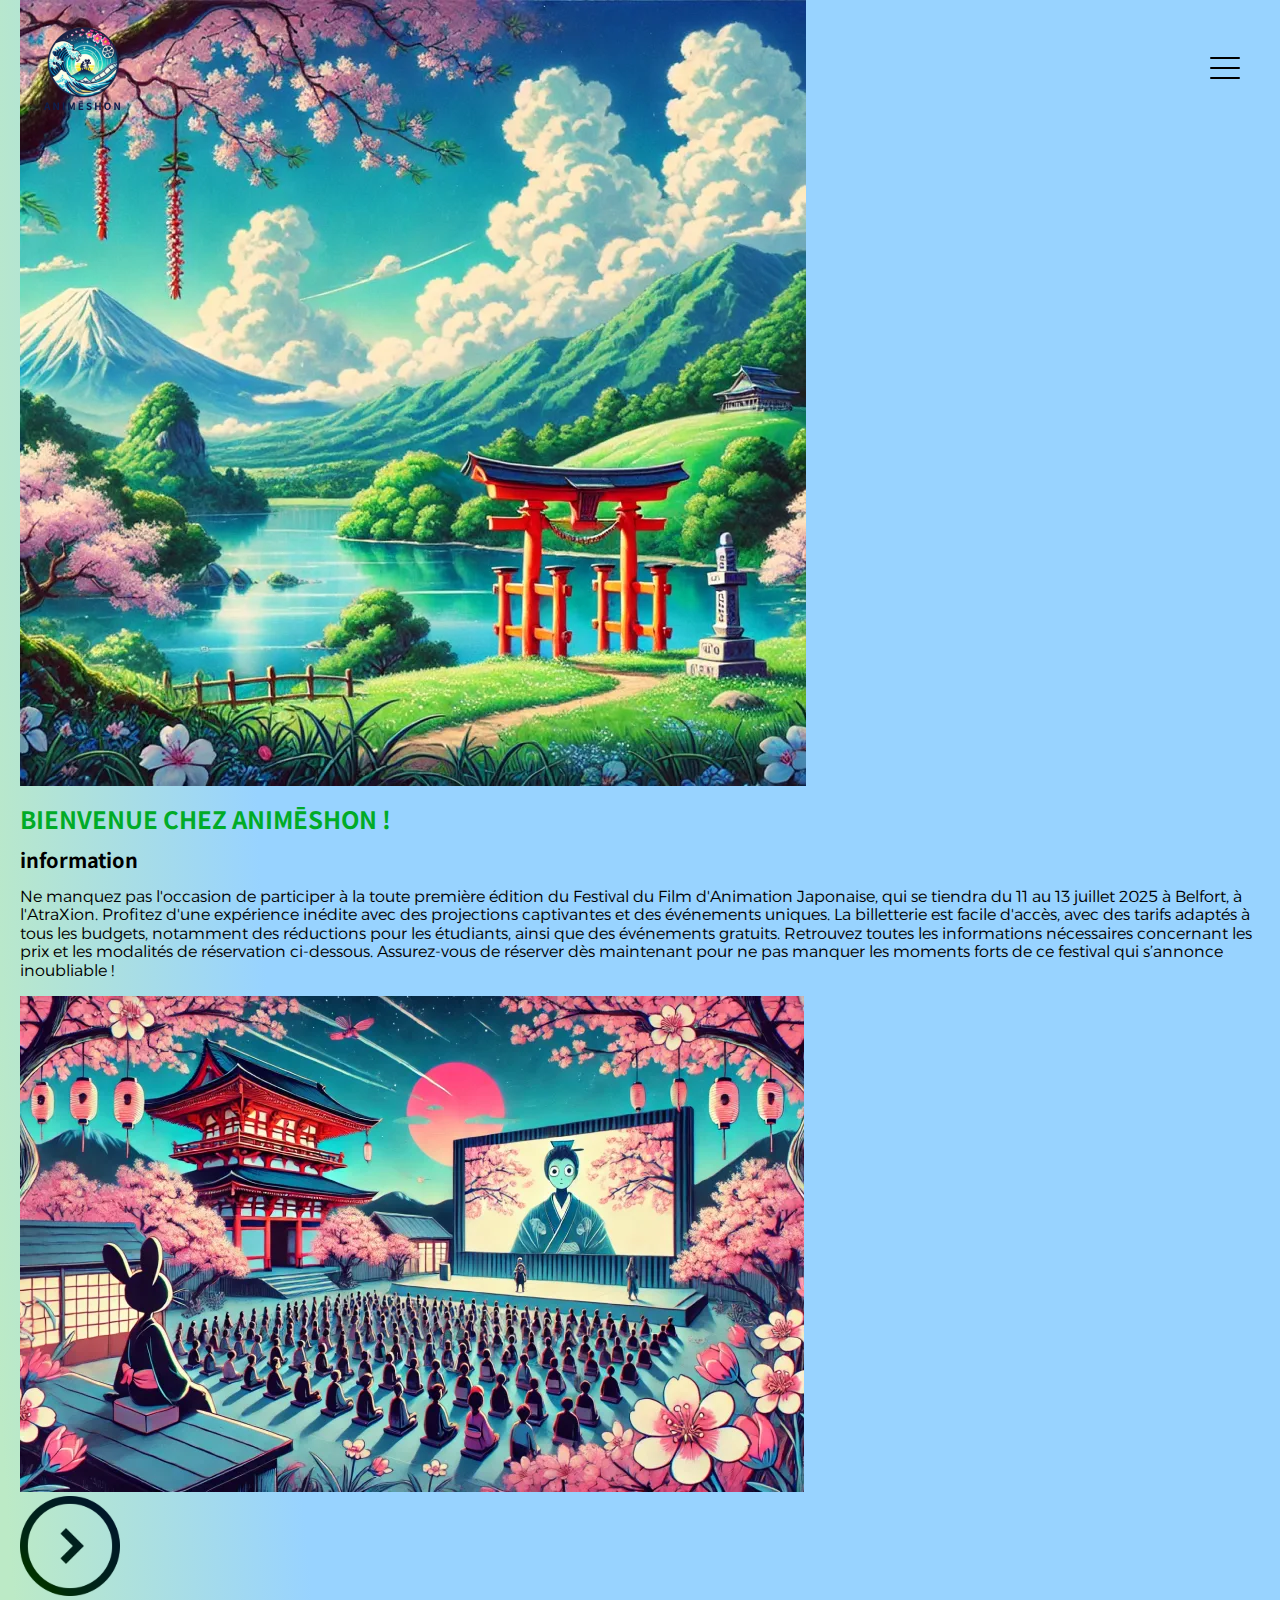
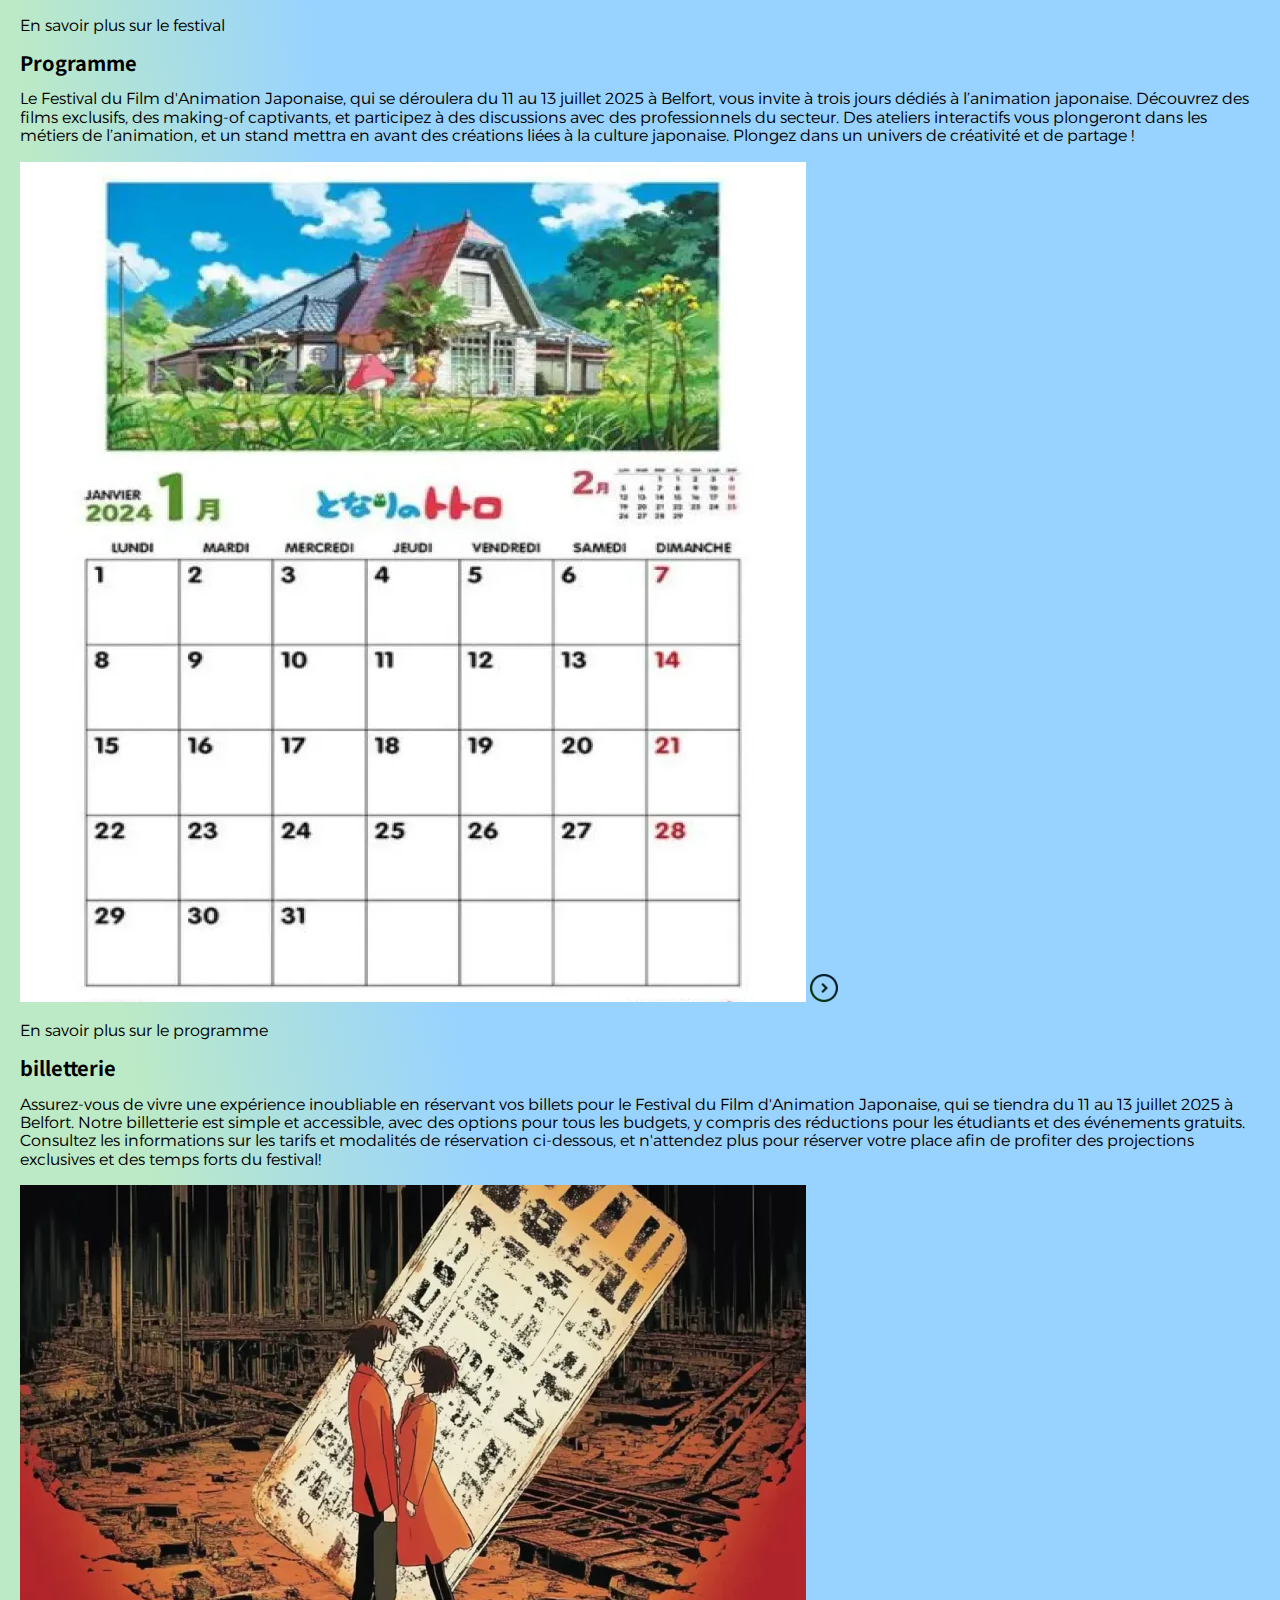
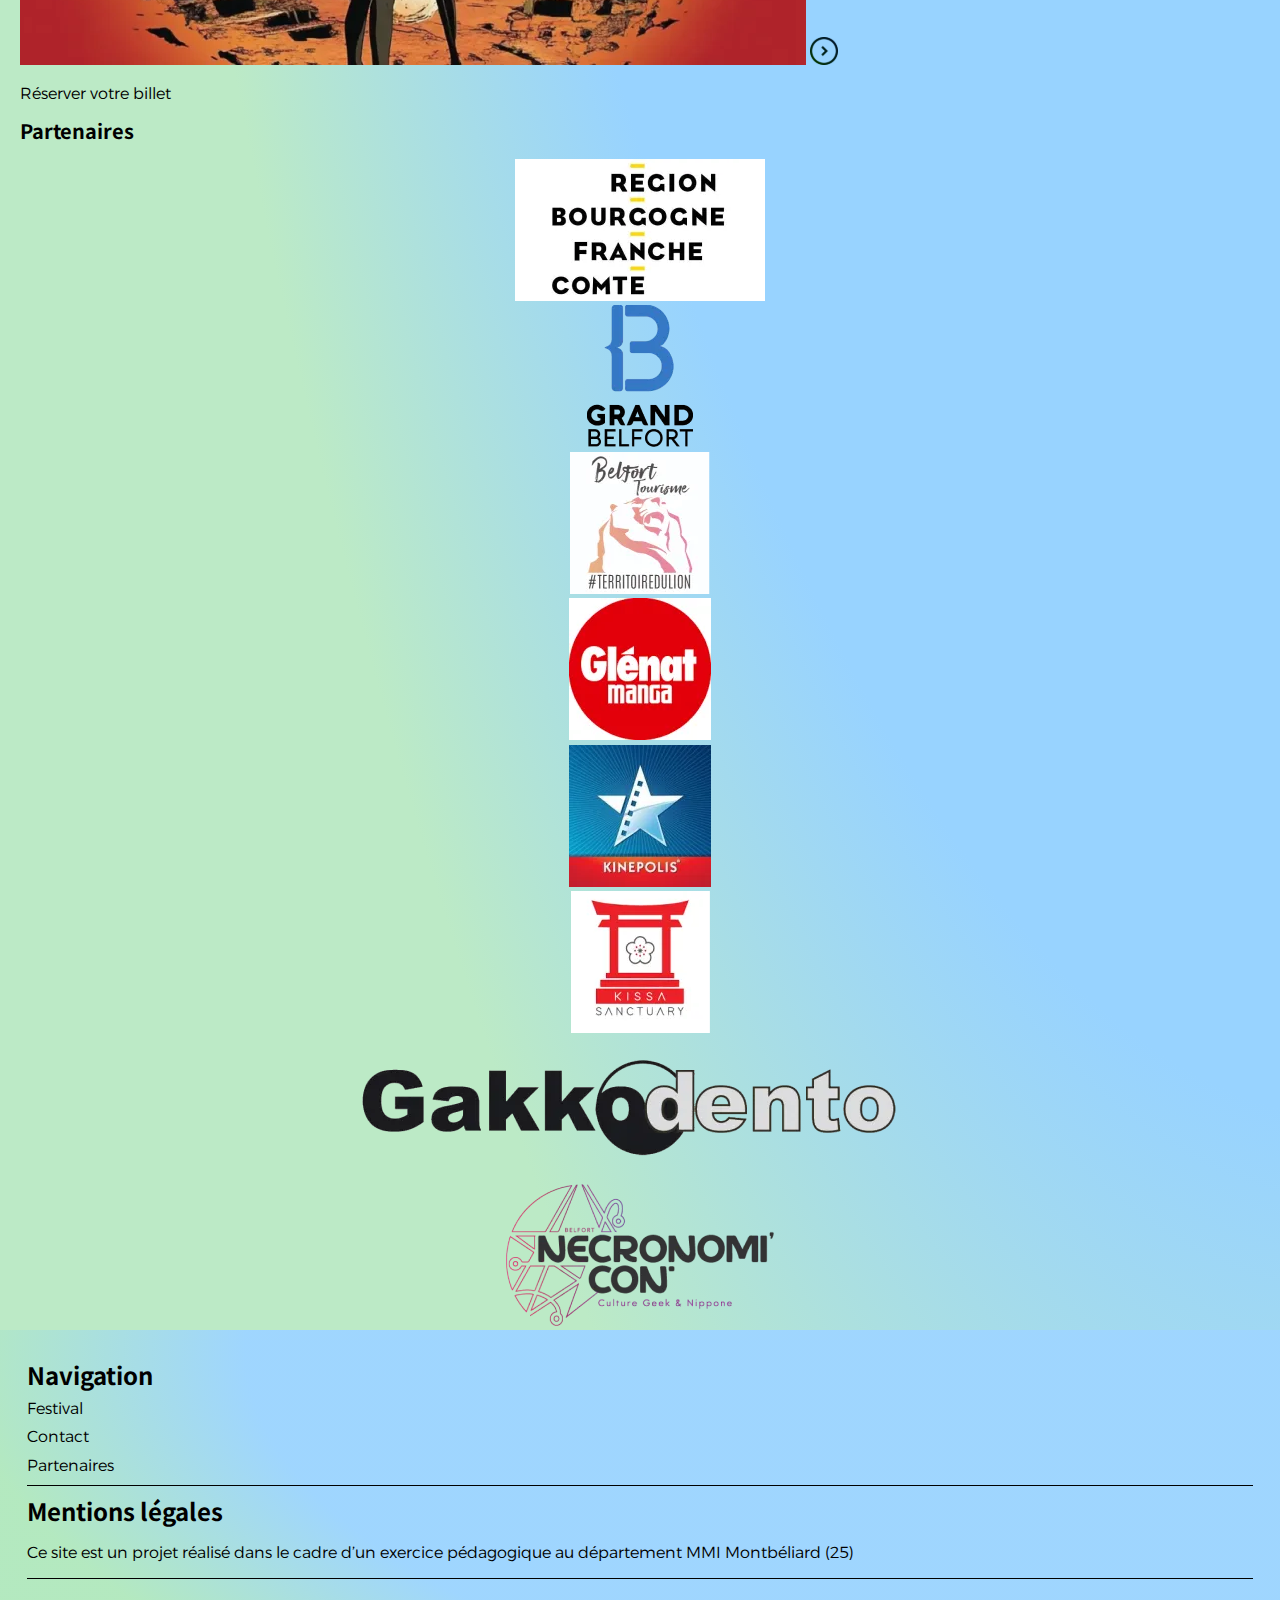
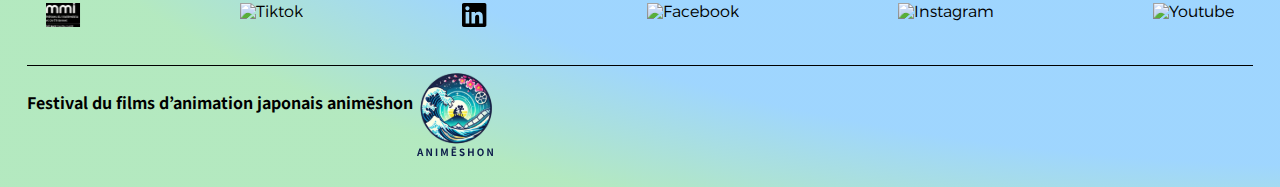
==== index.html @ 67c62f88 "page a propos" ====
<!DOCTYPE html>
<html lang="fr">
<head>
    <meta charset="UTF-8">
    <meta name="viewport" content="width=device-width, initial-scale=1.0">
    <title>Document</title>
    <link rel="stylesheet" href="src/css/style.css">
    <script type="module" src="src/js/script.js"></script>
</head>
<body> 
    <header class="header">
        <div>
            <a href="/index.html"><img class="page__logo" src="/assets/icons/LOGO.svg" alt="logo"></a>
        </div>
        <button class="header__menu-btn menu-btn" aria-label="menu" aria-expanded="false" aria-controls="mainNav">
            <span class="menu-btn__bar" aria-hidden="true"></span>
        </button>
        <nav class="header__menu menu" id="mainNav" aria-hidden="true">
            <ul class="menu__list list-unstyled">
                <li class="menu__item">
                    <a class="menu__link" href="a_propos.html">A propos</a>
                </li>
                <li class="menu__item">
                    <a class="menu__link" href="programmation.html">Programmation</a>
                </li>
                <li class="menu__item">
                    <a class="menu__link" href="filmographie.html">filmographie</a>
                </li>
                <li class="menu__item">
                    <a class="menu__link" href=""></a>
                </li>
            </ul>
        </nav>
    </header>
    <div class="main">
        <main>
            <section class="section"> 
            <section class="page__section page__section--welcome">
                <img class="page__image page__image--welcome" src="/assets/img/Acccueil.webp"
                    alt="image representant des décord du japon en style animé">
                               <h1 class="page__title">Bienvenue chez animēshon !</h1>
                <h2 class="page__subtitle">information</h2>
                <p class="page__text">Ne manquez pas l'occasion de participer à la toute première édition du Festival du Film
                    d'Animation Japonaise, qui se
                    tiendra du 11 au 13 juillet 2025 à Belfort, à l'AtraXion. Profitez d'une expérience inédite avec des projections
                    captivantes et des événements uniques. La billetterie est facile d'accès, avec des tarifs adaptés à tous les
                    budgets,
                    notamment des réductions pour les étudiants, ainsi que des événements gratuits. Retrouvez toutes les
                    informations
                    nécessaires concernant les prix et les modalités de réservation ci-dessous. Assurez-vous de réserver dès
                    maintenant pour
                    ne pas manquer les moments forts de ce festival qui s’annonce inoubliable !</p>
                <img class="page__image" src="/assets/img/festival.webp" alt="image d'un festival en style anime">
                <div class="page__more-info"></div>
                <img class="page__icon" src="/assets/icons/fleche2.svg" alt="fleche du bouton" style="width: 100px; height: auto;">
                <p class="page__more-info-text">En savoir plus sur le festival</p>
            </section>
            <section class="page__section page__section--program">
                <h2 class="page__subtitle">Programme</h2>
                <p class="page__text">Le Festival du Film d'Animation Japonaise, qui se déroulera du 11 au 13 juillet 2025 à
                    Belfort, vous invite à trois
                    jours dédiés à l’animation japonaise. Découvrez des films exclusifs, des making-of captivants, et participez à
                    des
                    discussions avec des professionnels du secteur. Des ateliers interactifs vous plongeront dans les métiers de
                    l’animation, et un stand mettra en avant des créations liées à la culture japonaise. Plongez dans un univers de
                    créativité et de partage !</p>
                <div class="page__more-info"></div>
                <img class="page__image" src="/assets/img/calendrier.webp" alt="image calendrier style anime">
                <img class="page__icon" src="/assets/icons/fleche2.svg" alt="fleche du bouton">
                <p class="page__more-info-text">En savoir plus sur le programme</p>
            
            </section>
            <section class="page__section page__section--tickets">
                <h2 class="page__subtitle">billetterie</h2>
                <p class="page__text">Assurez-vous de vivre une expérience inoubliable en réservant vos billets pour le Festival du
                    Film d'Animation
                    Japonaise, qui se tiendra du 11 au 13 juillet 2025 à Belfort. Notre billetterie est simple et accessible, avec
                    des
                    options pour tous les budgets, y compris des réductions pour les étudiants et des événements gratuits. Consultez
                    les
                    informations sur les tarifs et modalités de réservation ci-dessous, et n'attendez plus pour réserver votre place
                    afin de
                    profiter des projections exclusives et des temps forts du festival!</p>
                <img class="page__image" src="/assets/img/billetteries.webp"
                    alt="Deux personne s'embrassant devant un billet de cinéma géant en style animé">
                    
                <img class="page__icon" src="/assets/icons/fleche 2.svg" alt="fleche du bouton">
                <p class="page__more-info-text">Réserver votre billet</p>
            </section>
            <section class="page__section page__section--partners">
                <h2 class="page__subtitle">Partenaires</h2>
               <ul>
            <li><a href="https://www.bourgognefranchecomte.fr"><img src="/assets/img/région.webp" alt="Logo région bourgogne_franche-comté"></a></li>
            <li><a href="https://www.grandbelfort.fr"><img src="/assets/img/grdbelfort.webp" alt="logo grand belfort"></a></li>
            <li><a href="https://www.belfort-tourisme.com"><img src="/assets/img/TourismeBelfort.webp" alt="Logo belfort tourisme"></a></li>
            <li><a href="https://www.glenat.com/manga"><img src="/assets/img/glenat.webp" alt="logo glénat"></a></li>
            <li><a href="https://kinepolis.fr/cinémas/kinepolis-belfort/info/"><img src="/assets/img/kinépolis.webp" alt="logo kinépolis"></a></li>
            <li><a href="https://www.facebook.com/kissa.sanctuary/"><img src="/assets/img/kissa.webp" alt="logo kissa sanctuary"></a></li>
            <li><a href="https://www.gakkodento.info"><img src="/assets/img/gakkdento.webp" alt="logo gakkodento"></a></li>
            <li><a href="https://www.necronomi-con.com"><img src="/assets/img/necronomicon.webp" alt="logo necronomicon"></a></li>
               </ul>
            </section>
        </main>
    </div>
    <footer class="gradient">
        <section class="footer_nav">
            <h4>Navigation</h4>
            <nav>
                <ul>
                    <li><a href="">Festival</a></li>
                    <li><a href="">Contact</a></li>
                    <li><a href="">Partenaires</a></li>
                </ul>
            </nav>
        </section>
        <section>
            <h4>Mentions légales</h4>
            <p>Ce site est un projet réalisé dans le cadre d’un exercice pédagogique au département MMI Montbéliard (25)</p>
        </section>
        <section class="footer_socials">
            <ul>
                <li><a href=""><img src="/assets/icons/logo_mmi.svg" alt="Logo MMI"></a></li>
                <li><a href=""><img src="/assets/icons/TIKTOK.svg" alt="Tiktok"></a></li>
                <li><a href=""><img src="/assets/icons/Linkedin.svg" alt="Linkedin"></a></li>
                <li><a href=""><img src="/assets/icons/FACEBOOK.svg" alt="Facebook"></a></li>
                <li><a href=""><img src="/assets/icons/INSTAGRAM.svg" alt="Instagram"></a></li>
                <li><a href=""><img src="/assets/icons/YOUTUBE.svg" alt="Youtube"></a></li>
            </ul>
        </section>
        <section>
            <h5>Festival du films d’animation japonais animēshon</h5>
            <img src="/assets/icons/LOGO.svg" alt="logo">
        </section>
    </footer>
</body>
</html>
---- src/css/style.css ----
@import url('https://fonts.googleapis.com/css2?family=Alexandria:wght@100..900&family=Noto+Sans+JP:wght@100..900&display=swap');

/* Vendors */
@import "vendors/normalize.css";

/* Utils */
@import "utils/variables.css";

/* Base */
@import "base/main.css";
@import "base/media.css";

/* Layout */
@import "layout/header.css";
@import "layout/footer.css";

/* Components */
@import "components/menu.css";
@import "components/hero.css";
@import "components/a_propos.css";
@import "components/intro.css";
@import "components/event.css";
@import "components/button.css";
@import "components/form.css";
@import "components/programmation.css";
@import "components/accueil.css";
@import "components/caroussel.css";
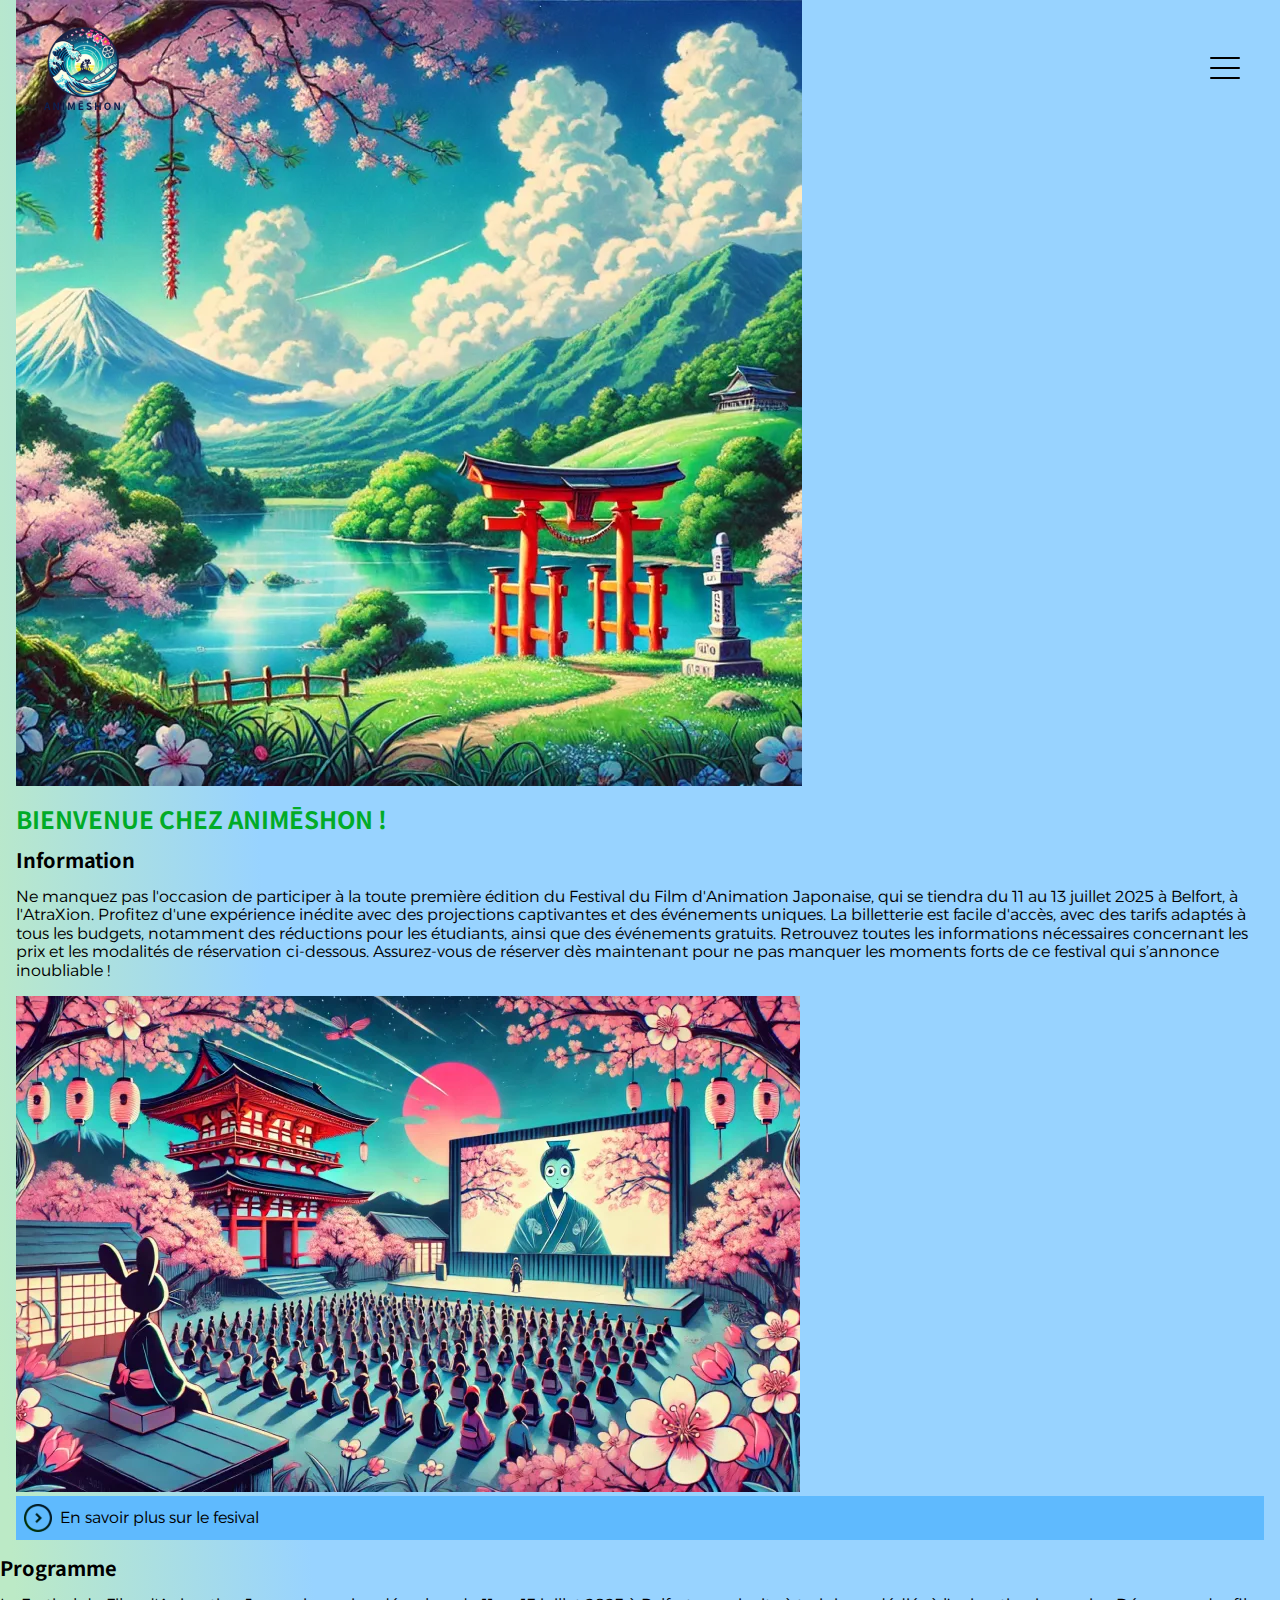
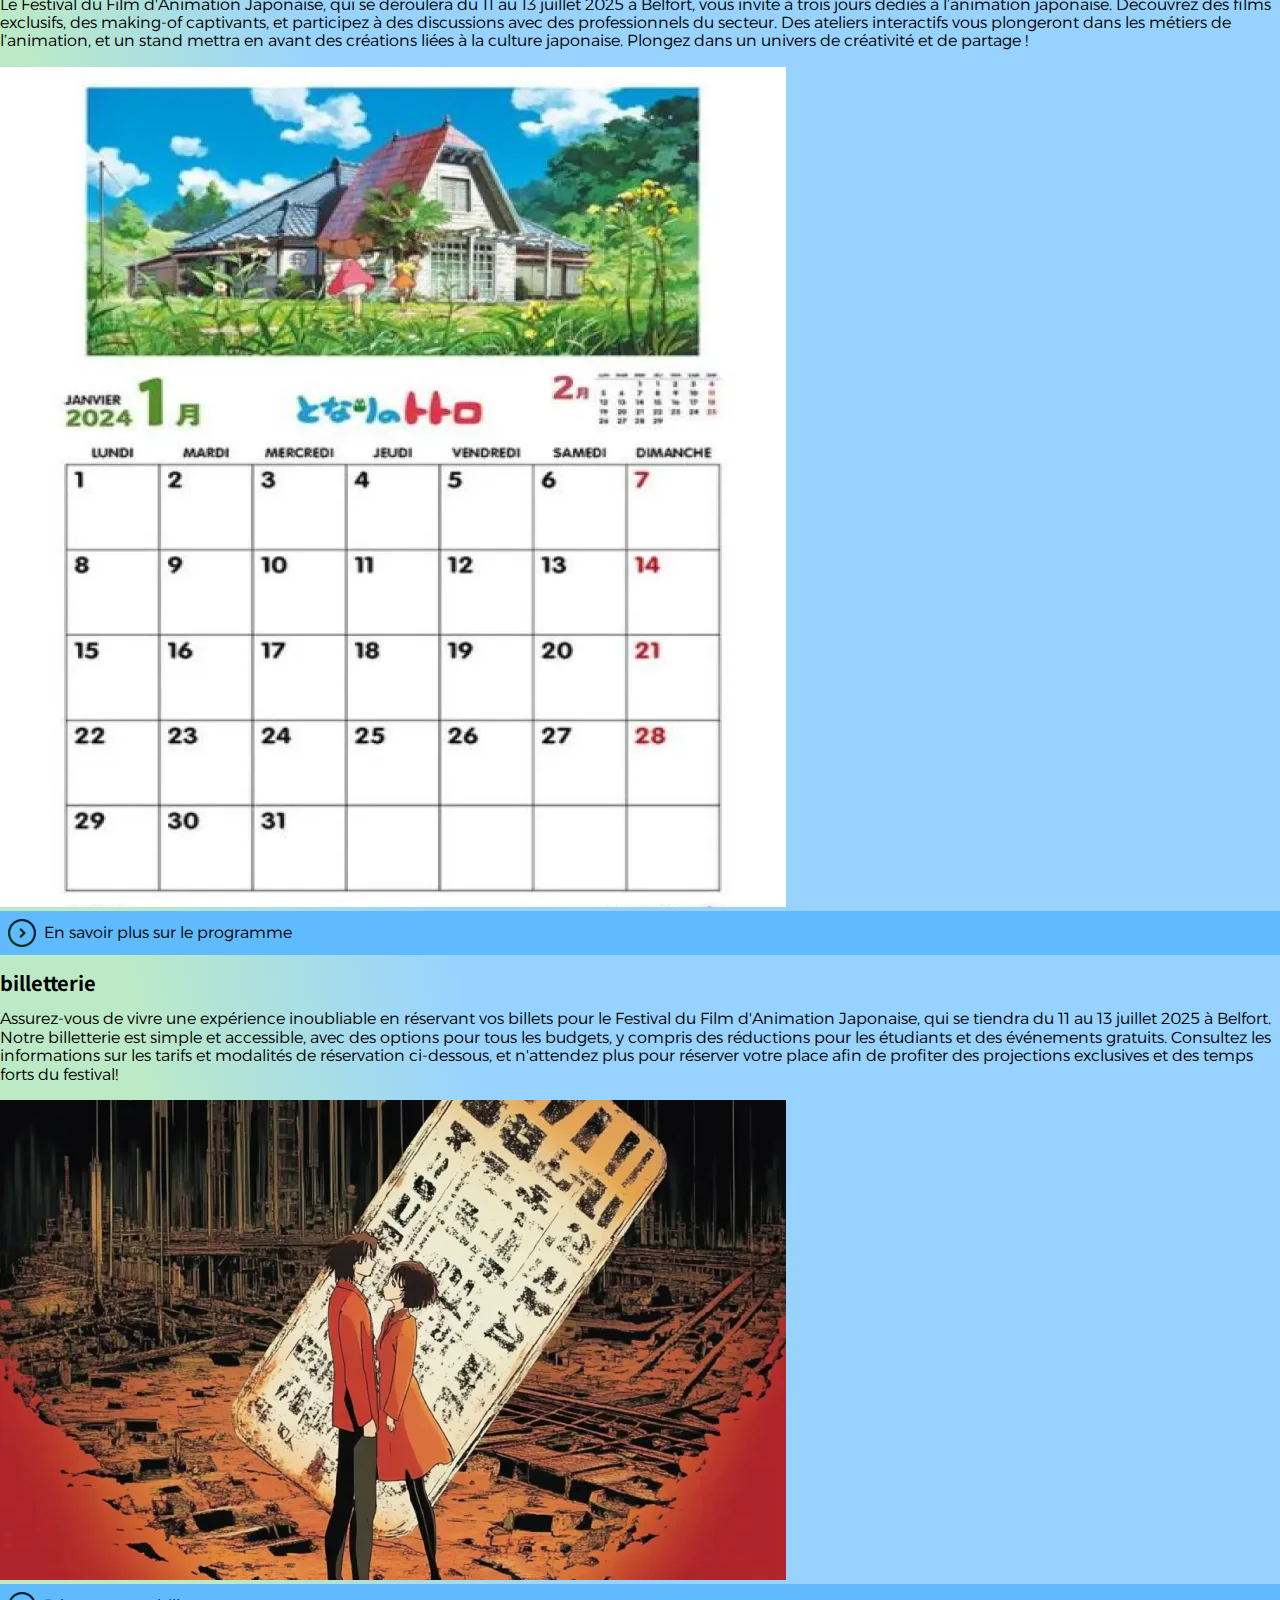
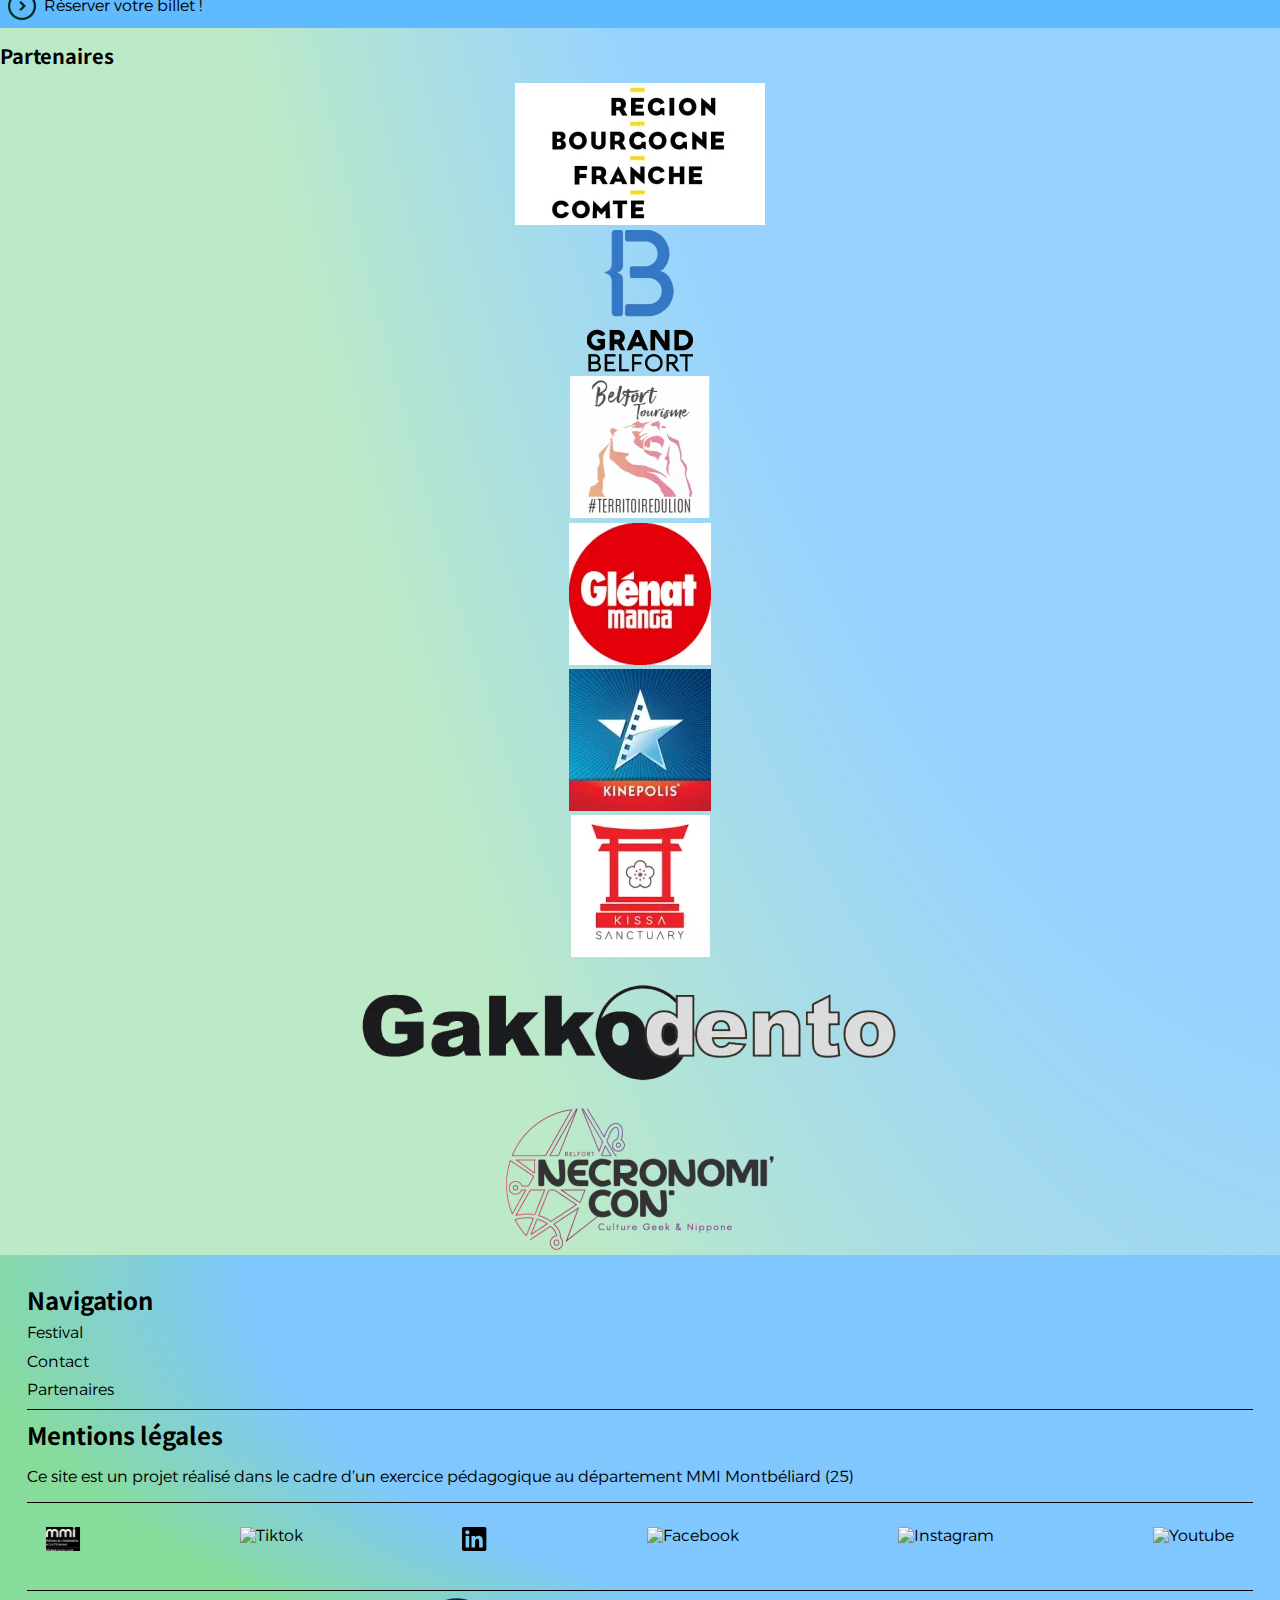
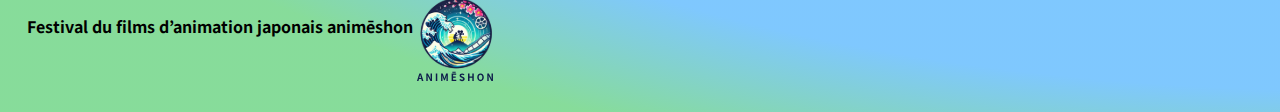
==== commit a4b48ef2: "mise en forme" ====
--- a/index.html
+++ b/index.html
@@ -36,11 +36,11 @@
     <div class="main">
         <main>
             <section class="section"> 
-            <section class="page__section page__section--welcome">
+            <section class="page__section page__section--welcome container">
                 <img class="page__image page__image--welcome" src="/assets/img/Acccueil.webp"
                     alt="image representant des décord du japon en style animé">
                                <h1 class="page__title">Bienvenue chez animēshon !</h1>
-                <h2 class="page__subtitle">information</h2>
+                <h2 class="page__subtitle">Information</h2>
                 <p class="page__text">Ne manquez pas l'occasion de participer à la toute première édition du Festival du Film
                     d'Animation Japonaise, qui se
                     tiendra du 11 au 13 juillet 2025 à Belfort, à l'AtraXion. Profitez d'une expérience inédite avec des projections
@@ -53,8 +53,9 @@
                     ne pas manquer les moments forts de ce festival qui s’annonce inoubliable !</p>
                 <img class="page__image" src="/assets/img/festival.webp" alt="image d'un festival en style anime">
                 <div class="page__more-info"></div>
-                <img class="page__icon" src="/assets/icons/fleche2.svg" alt="fleche du bouton" style="width: 100px; height: auto;">
-                <p class="page__more-info-text">En savoir plus sur le festival</p>
+                <a href="autre_page.html" class="button-link">
+                    <img class="page__icon" src="/assets/icons/fleche 2.svg" alt="fleche du bouton">En savoir plus sur le fesival
+                </a>
             </section>
             <section class="page__section page__section--program">
                 <h2 class="page__subtitle">Programme</h2>
@@ -67,9 +68,9 @@
                     créativité et de partage !</p>
                 <div class="page__more-info"></div>
                 <img class="page__image" src="/assets/img/calendrier.webp" alt="image calendrier style anime">
-                <img class="page__icon" src="/assets/icons/fleche2.svg" alt="fleche du bouton">
-                <p class="page__more-info-text">En savoir plus sur le programme</p>
-            
+                <a href="programmation.html" class="button-link">
+                <img class="page__icon" src="/assets/icons/fleche 2.svg" alt="fleche du bouton">En savoir plus sur le programme
+            </a>
             </section>
             <section class="page__section page__section--tickets">
                 <h2 class="page__subtitle">billetterie</h2>
@@ -85,8 +86,9 @@
                 <img class="page__image" src="/assets/img/billetteries.webp"
                     alt="Deux personne s'embrassant devant un billet de cinéma géant en style animé">
                     
-                <img class="page__icon" src="/assets/icons/fleche 2.svg" alt="fleche du bouton">
-                <p class="page__more-info-text">Réserver votre billet</p>
+                <a href="autre_page.html" class="button-link">
+                    <img class="page__icon" src="/assets/icons/fleche 2.svg" alt="fleche du bouton"> Réserver votre billet !
+                </a>
             </section>
             <section class="page__section page__section--partners">
                 <h2 class="page__subtitle">Partenaires</h2>
@@ -134,4 +136,16 @@
         </section>
     </footer>
 </body>
+<script>
+const handleScroll = () => {
+    const header = document.querySelector('.header')
+    if (window.scrollY > 300) {
+        header.classList.add('gradient')
+    } else {
+        header.classList.remove('gradient')
+}
+}
+
+window.addEventListener('scroll', handleScroll)
+</script>
 </html>
--- a/src/css/style.css
+++ b/src/css/style.css
@@ -25,3 +25,5 @@
 @import "components/programmation.css";
 @import "components/accueil.css";
 @import "components/caroussel.css";
+@import "components/filmographie.css";
+
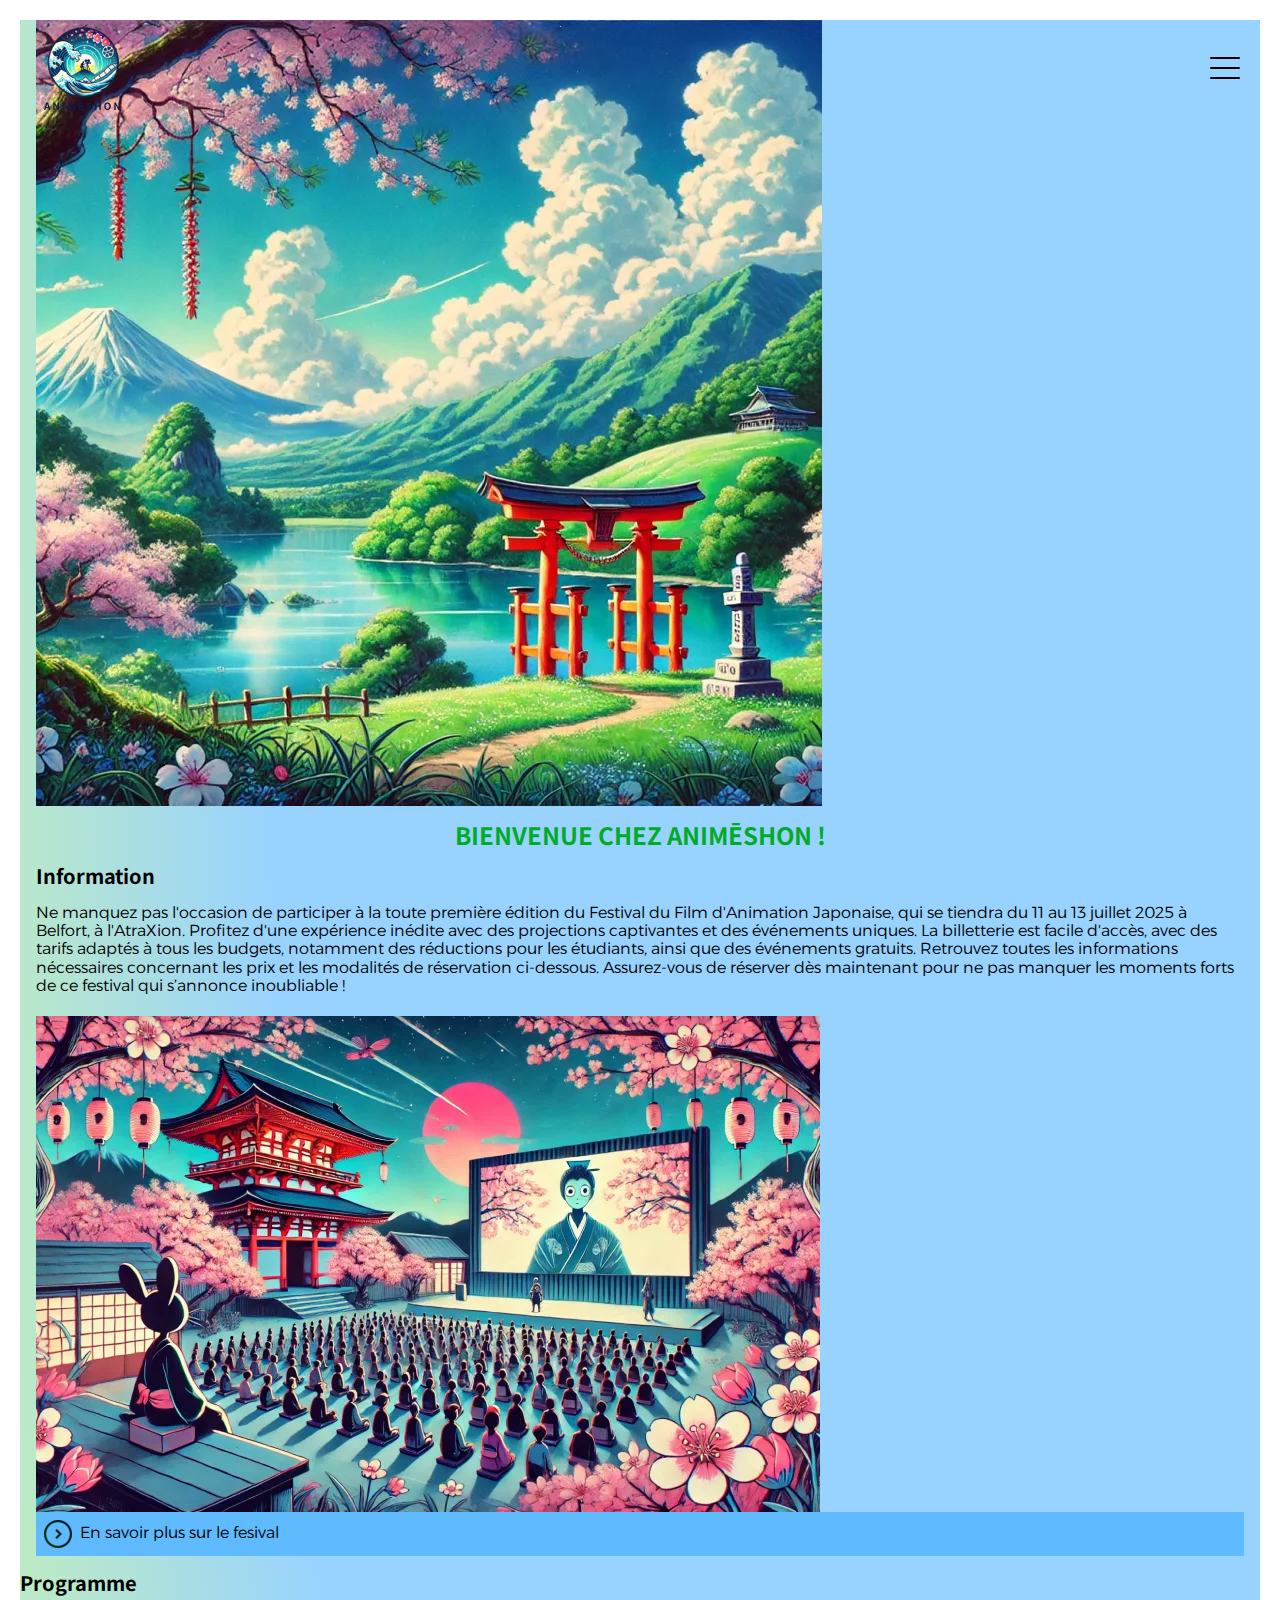
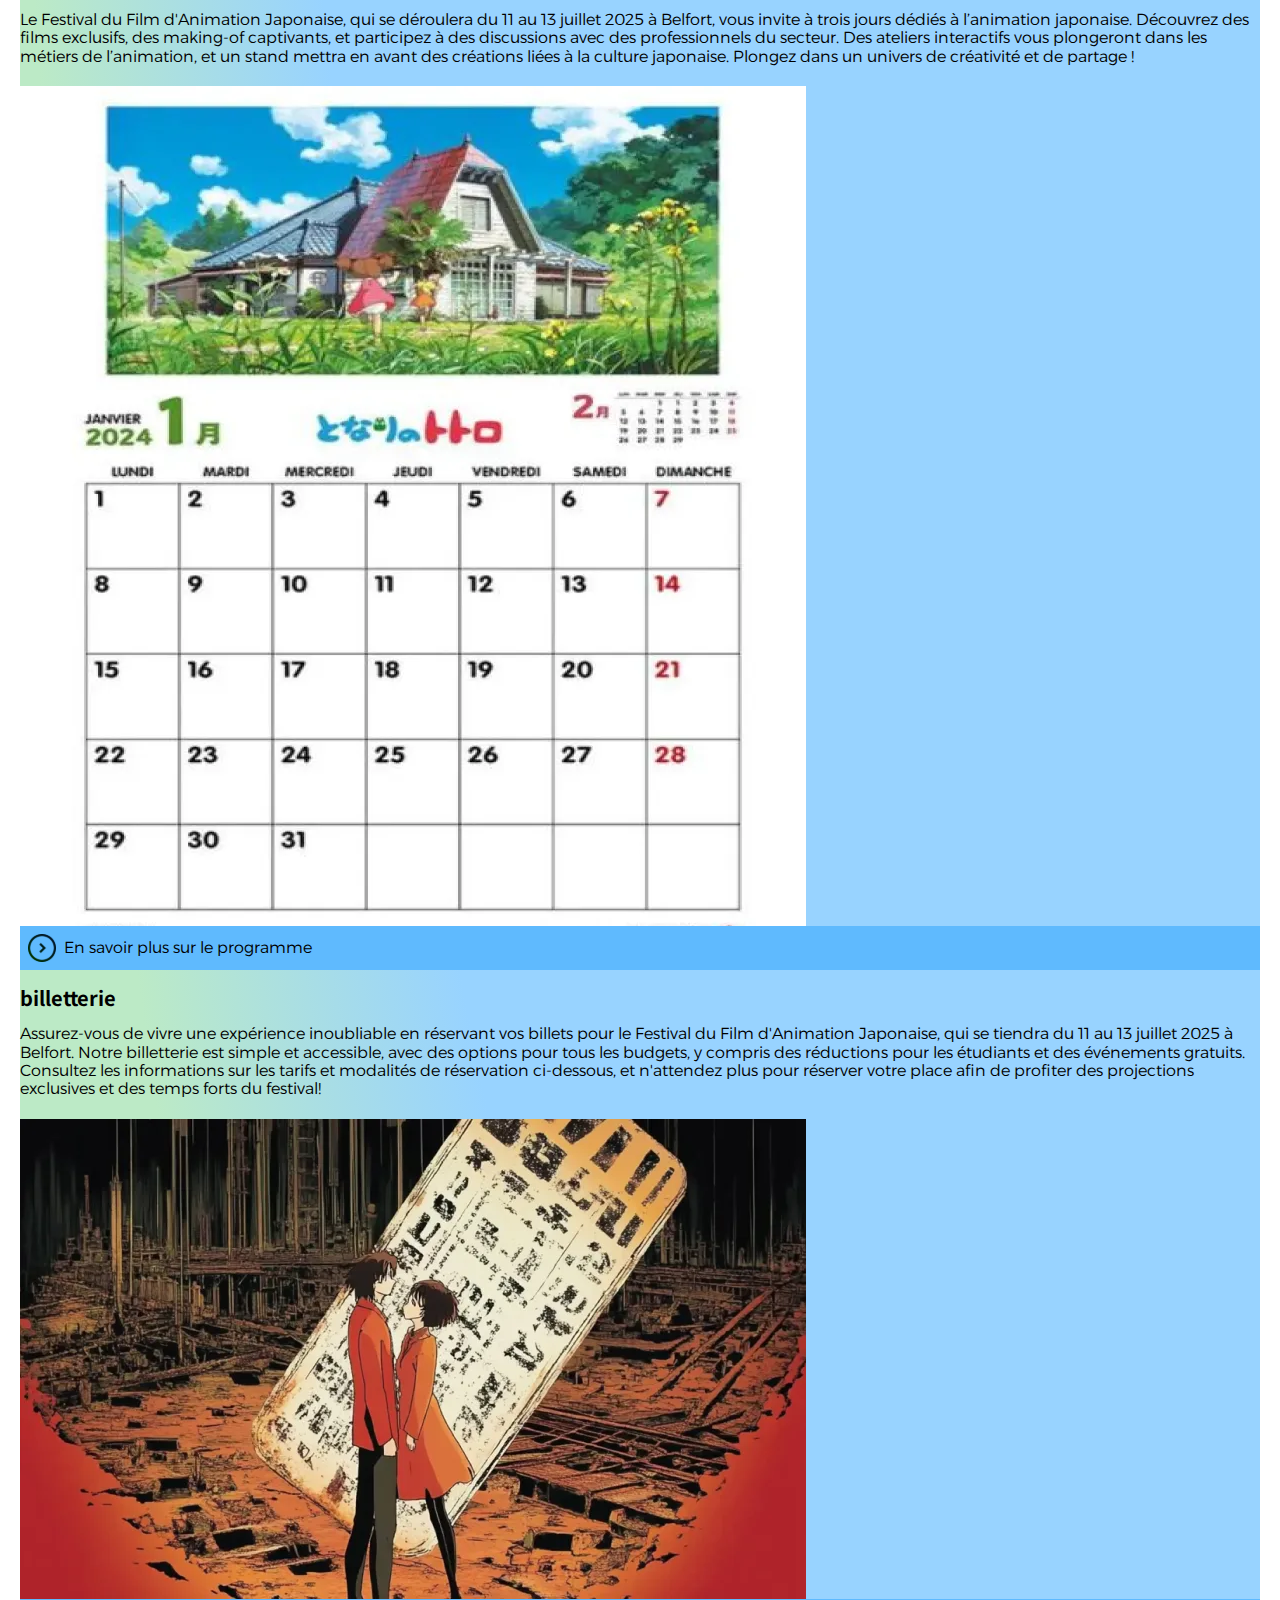
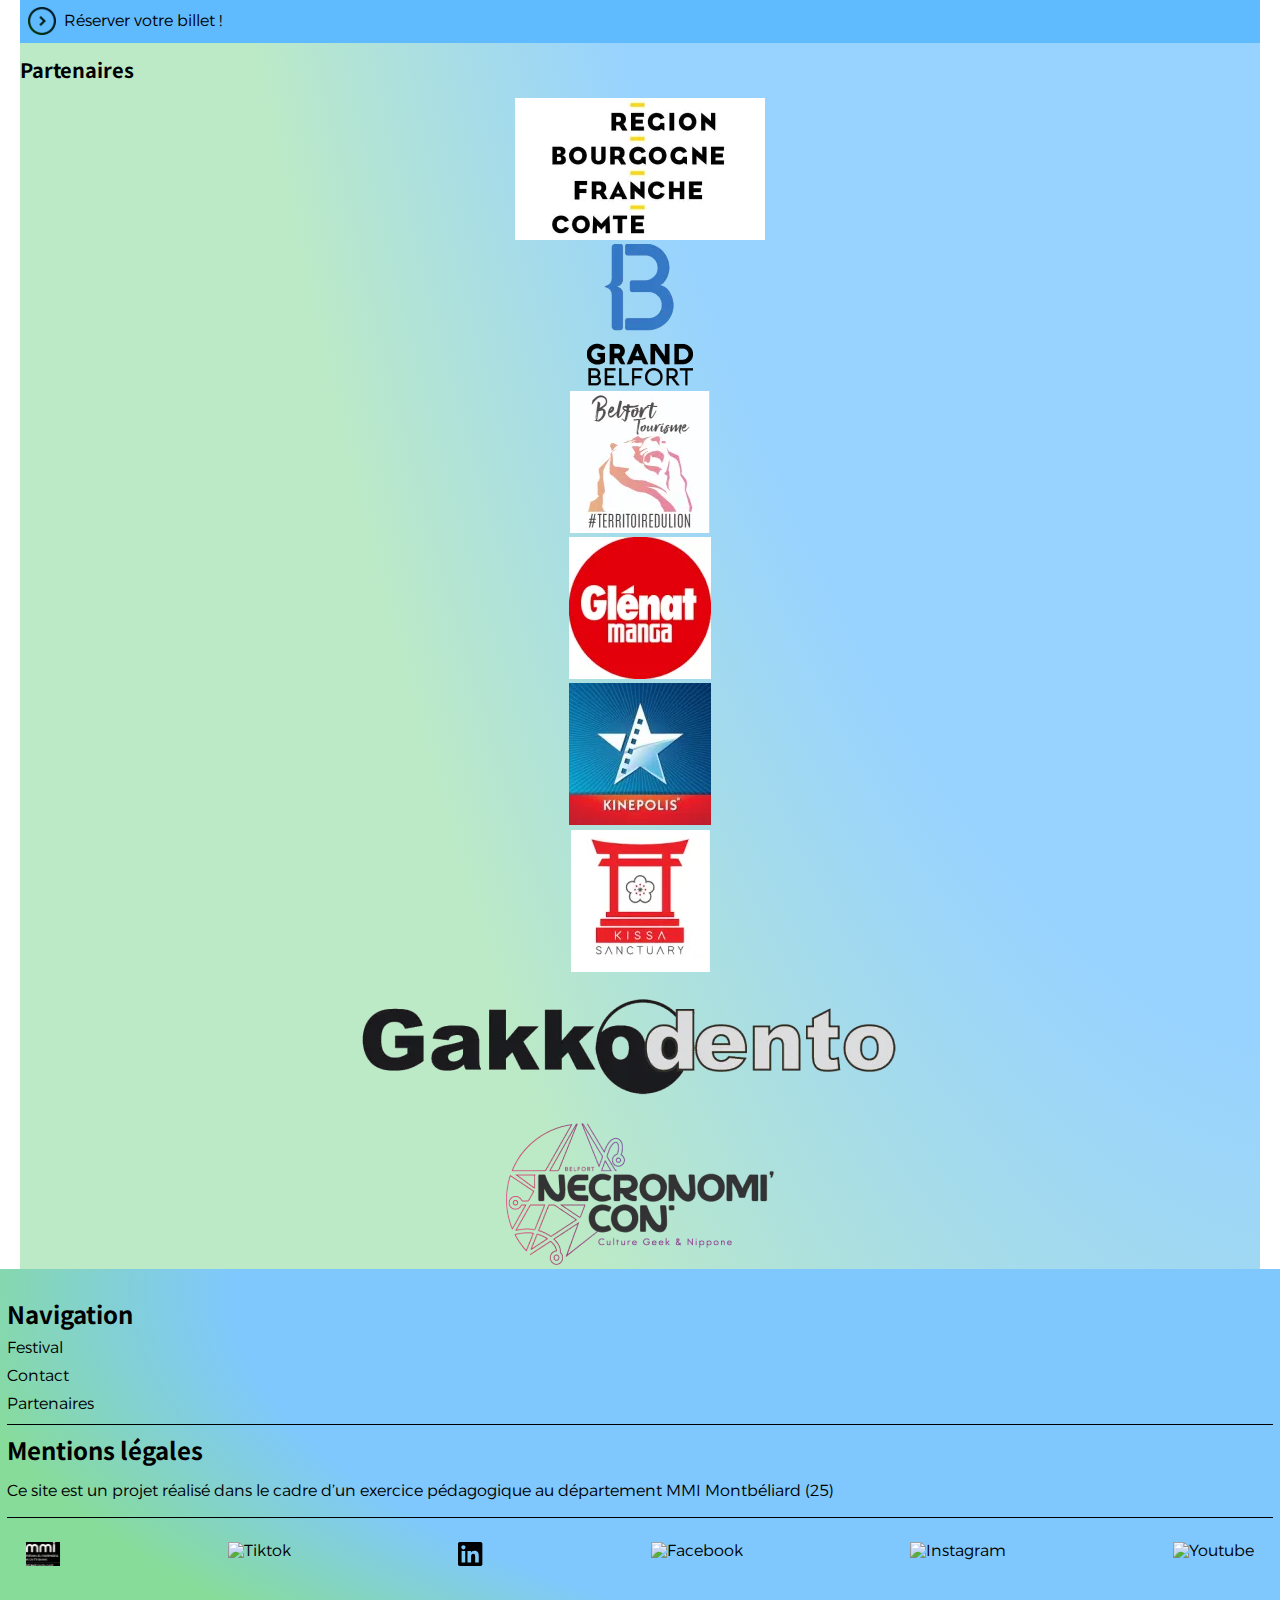
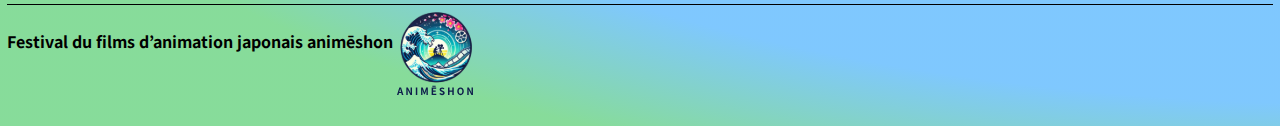
==== commit d219a071: "mise en forme" ====
--- a/index.html
+++ b/index.html
@@ -1,14 +1,16 @@
-
 <!DOCTYPE html>
 <html lang="fr">
+
 <head>
     <meta charset="UTF-8">
     <meta name="viewport" content="width=device-width, initial-scale=1.0">
-    <title>Document</title>
+    <title>Festival du films d’animation japonais animēshon</title>
     <link rel="stylesheet" href="src/css/style.css">
     <script type="module" src="src/js/script.js"></script>
+    <link rel="icon" href="/assets/icons/LOGO.svg" type="image/svg+xml">
 </head>
-<body> 
+
+<body>
     <header class="header">
         <div>
             <a href="/index.html"><img class="page__logo" src="/assets/icons/LOGO.svg" alt="logo"></a>
@@ -27,82 +29,103 @@
                 <li class="menu__item">
                     <a class="menu__link" href="filmographie.html">filmographie</a>
                 </li>
-                <li class="menu__item">
-                    <a class="menu__link" href=""></a>
-                </li>
             </ul>
         </nav>
     </header>
     <div class="main">
         <main>
-            <section class="section"> 
-            <section class="page__section page__section--welcome container">
-                <img class="page__image page__image--welcome" src="/assets/img/Acccueil.webp"
-                    alt="image representant des décord du japon en style animé">
-                               <h1 class="page__title">Bienvenue chez animēshon !</h1>
-                <h2 class="page__subtitle">Information</h2>
-                <p class="page__text">Ne manquez pas l'occasion de participer à la toute première édition du Festival du Film
-                    d'Animation Japonaise, qui se
-                    tiendra du 11 au 13 juillet 2025 à Belfort, à l'AtraXion. Profitez d'une expérience inédite avec des projections
-                    captivantes et des événements uniques. La billetterie est facile d'accès, avec des tarifs adaptés à tous les
-                    budgets,
-                    notamment des réductions pour les étudiants, ainsi que des événements gratuits. Retrouvez toutes les
-                    informations
-                    nécessaires concernant les prix et les modalités de réservation ci-dessous. Assurez-vous de réserver dès
-                    maintenant pour
-                    ne pas manquer les moments forts de ce festival qui s’annonce inoubliable !</p>
-                <img class="page__image" src="/assets/img/festival.webp" alt="image d'un festival en style anime">
-                <div class="page__more-info"></div>
-                <a href="autre_page.html" class="button-link">
-                    <img class="page__icon" src="/assets/icons/fleche 2.svg" alt="fleche du bouton">En savoir plus sur le fesival
-                </a>
-            </section>
-            <section class="page__section page__section--program">
-                <h2 class="page__subtitle">Programme</h2>
-                <p class="page__text">Le Festival du Film d'Animation Japonaise, qui se déroulera du 11 au 13 juillet 2025 à
-                    Belfort, vous invite à trois
-                    jours dédiés à l’animation japonaise. Découvrez des films exclusifs, des making-of captivants, et participez à
-                    des
-                    discussions avec des professionnels du secteur. Des ateliers interactifs vous plongeront dans les métiers de
-                    l’animation, et un stand mettra en avant des créations liées à la culture japonaise. Plongez dans un univers de
-                    créativité et de partage !</p>
-                <div class="page__more-info"></div>
-                <img class="page__image" src="/assets/img/calendrier.webp" alt="image calendrier style anime">
-                <a href="programmation.html" class="button-link">
-                <img class="page__icon" src="/assets/icons/fleche 2.svg" alt="fleche du bouton">En savoir plus sur le programme
-            </a>
-            </section>
-            <section class="page__section page__section--tickets">
-                <h2 class="page__subtitle">billetterie</h2>
-                <p class="page__text">Assurez-vous de vivre une expérience inoubliable en réservant vos billets pour le Festival du
-                    Film d'Animation
-                    Japonaise, qui se tiendra du 11 au 13 juillet 2025 à Belfort. Notre billetterie est simple et accessible, avec
-                    des
-                    options pour tous les budgets, y compris des réductions pour les étudiants et des événements gratuits. Consultez
-                    les
-                    informations sur les tarifs et modalités de réservation ci-dessous, et n'attendez plus pour réserver votre place
-                    afin de
-                    profiter des projections exclusives et des temps forts du festival!</p>
-                <img class="page__image" src="/assets/img/billetteries.webp"
-                    alt="Deux personne s'embrassant devant un billet de cinéma géant en style animé">
-                    
-                <a href="autre_page.html" class="button-link">
-                    <img class="page__icon" src="/assets/icons/fleche 2.svg" alt="fleche du bouton"> Réserver votre billet !
-                </a>
-            </section>
-            <section class="page__section page__section--partners">
-                <h2 class="page__subtitle">Partenaires</h2>
-               <ul>
-            <li><a href="https://www.bourgognefranchecomte.fr"><img src="/assets/img/région.webp" alt="Logo région bourgogne_franche-comté"></a></li>
-            <li><a href="https://www.grandbelfort.fr"><img src="/assets/img/grdbelfort.webp" alt="logo grand belfort"></a></li>
-            <li><a href="https://www.belfort-tourisme.com"><img src="/assets/img/TourismeBelfort.webp" alt="Logo belfort tourisme"></a></li>
-            <li><a href="https://www.glenat.com/manga"><img src="/assets/img/glenat.webp" alt="logo glénat"></a></li>
-            <li><a href="https://kinepolis.fr/cinémas/kinepolis-belfort/info/"><img src="/assets/img/kinépolis.webp" alt="logo kinépolis"></a></li>
-            <li><a href="https://www.facebook.com/kissa.sanctuary/"><img src="/assets/img/kissa.webp" alt="logo kissa sanctuary"></a></li>
-            <li><a href="https://www.gakkodento.info"><img src="/assets/img/gakkdento.webp" alt="logo gakkodento"></a></li>
-            <li><a href="https://www.necronomi-con.com"><img src="/assets/img/necronomicon.webp" alt="logo necronomicon"></a></li>
-               </ul>
-            </section>
+            <section class="section">
+                <section class="page__section page__section--welcome container">
+                    <img class="page__image page__image--welcome" src="/assets/img/Acccueil.webp"
+                        alt="image representant des décord du japon en style animé">
+                    <h1 class="page__title">Bienvenue chez animēshon !</h1>
+                    <h2 class="page__subtitle">Information</h2>
+                    <p class="page__text">Ne manquez pas l'occasion de participer à la toute première édition du
+                        Festival du Film
+                        d'Animation Japonaise, qui se
+                        tiendra du 11 au 13 juillet 2025 à Belfort, à l'AtraXion. Profitez d'une expérience inédite avec
+                        des projections
+                        captivantes et des événements uniques. La billetterie est facile d'accès, avec des tarifs
+                        adaptés à tous les
+                        budgets,
+                        notamment des réductions pour les étudiants, ainsi que des événements gratuits. Retrouvez toutes
+                        les
+                        informations
+                        nécessaires concernant les prix et les modalités de réservation ci-dessous. Assurez-vous de
+                        réserver dès
+                        maintenant pour
+                        ne pas manquer les moments forts de ce festival qui s’annonce inoubliable !</p>
+                    <img class="page__image" src="/assets/img/festival.webp" alt="image d'un festival en style anime">
+                    <div class="page__more-info"></div>
+                    <a href="/a_propos.html" class="button-link">
+                        <img class="page__icon" src="/assets/icons/fleche 2.svg" alt="fleche du bouton">En savoir plus
+                        sur le fesival
+                    </a>
+                </section>
+                <section class="page__section page__section--program">
+                    <h2 class="page__subtitle">Programme</h2>
+                    <p class="page__text">Le Festival du Film d'Animation Japonaise, qui se déroulera du 11 au 13
+                        juillet 2025 à
+                        Belfort, vous invite à trois
+                        jours dédiés à l’animation japonaise. Découvrez des films exclusifs, des making-of captivants,
+                        et participez à
+                        des
+                        discussions avec des professionnels du secteur. Des ateliers interactifs vous plongeront dans
+                        les métiers de
+                        l’animation, et un stand mettra en avant des créations liées à la culture japonaise. Plongez
+                        dans un univers de
+                        créativité et de partage !</p>
+                    <div class="page__more-info"></div>
+                    <img class="page__image" src="/assets/img/calendrier.webp" alt="image calendrier style anime">
+                    <a href="programmation.html" class="button-link">
+                        <img class="page__icon" src="/assets/icons/fleche 2.svg" alt="fleche du bouton">En savoir plus
+                        sur le programme
+                    </a>
+                </section>
+                <section class="page__section page__section--tickets">
+                    <h2 class="page__subtitle">billetterie</h2>
+                    <p class="page__text">Assurez-vous de vivre une expérience inoubliable en réservant vos billets pour
+                        le Festival du
+                        Film d'Animation
+                        Japonaise, qui se tiendra du 11 au 13 juillet 2025 à Belfort. Notre billetterie est simple et
+                        accessible, avec
+                        des
+                        options pour tous les budgets, y compris des réductions pour les étudiants et des événements
+                        gratuits. Consultez
+                        les
+                        informations sur les tarifs et modalités de réservation ci-dessous, et n'attendez plus pour
+                        réserver votre place
+                        afin de
+                        profiter des projections exclusives et des temps forts du festival!</p>
+                    <img class="page__image" src="/assets/img/billetteries.webp"
+                        alt="Deux personne s'embrassant devant un billet de cinéma géant en style animé">
+
+                    <a href="autre_page.html" class="button-link">
+                        <img class="page__icon" src="/assets/icons/fleche 2.svg" alt="fleche du bouton"> Réserver votre
+                        billet !
+                    </a>
+                </section>
+                <section class="page__section page__section--partners">
+                    <h2 class="page__subtitle">Partenaires</h2>
+                    <ul>
+                        <li><a href="https://www.bourgognefranchecomte.fr"><img src="/assets/img/région.webp"
+                                    alt="Logo région bourgogne_franche-comté"></a></li>
+                        <li><a href="https://www.grandbelfort.fr"><img src="/assets/img/grdbelfort.webp"
+                                    alt="logo grand belfort"></a></li>
+                        <li><a href="https://www.belfort-tourisme.com"><img src="/assets/img/TourismeBelfort.webp"
+                                    alt="Logo belfort tourisme"></a></li>
+                        <li><a href="https://www.glenat.com/manga"><img src="/assets/img/glenat.webp"
+                                    alt="logo glénat"></a></li>
+                        <li><a href="https://kinepolis.fr/cinémas/kinepolis-belfort/info/"><img
+                                    src="/assets/img/kinépolis.webp" alt="logo kinépolis"></a></li>
+                        <li><a href="https://www.facebook.com/kissa.sanctuary/"><img src="/assets/img/kissa.webp"
+                                    alt="logo kissa sanctuary"></a></li>
+                        <li><a href="https://www.gakkodento.info"><img src="/assets/img/gakkdento.webp"
+                                    alt="logo gakkodento"></a></li>
+                        <li><a href="https://www.necronomi-con.com"><img src="/assets/img/necronomicon.webp"
+                                    alt="logo necronomicon"></a></li>
+                    </ul>
+                </section>
         </main>
     </div>
     <footer class="gradient">
@@ -118,7 +141,8 @@
         </section>
         <section>
             <h4>Mentions légales</h4>
-            <p>Ce site est un projet réalisé dans le cadre d’un exercice pédagogique au département MMI Montbéliard (25)</p>
+            <p>Ce site est un projet réalisé dans le cadre d’un exercice pédagogique au département MMI Montbéliard (25)
+            </p>
         </section>
         <section class="footer_socials">
             <ul>
@@ -137,15 +161,16 @@
     </footer>
 </body>
 <script>
-const handleScroll = () => {
-    const header = document.querySelector('.header')
-    if (window.scrollY > 300) {
-        header.classList.add('gradient')
-    } else {
-        header.classList.remove('gradient')
-}
-}
+    const handleScroll = () => {
+        const header = document.querySelector('.header')
+        if (window.scrollY > 300) {
+            header.classList.add('gradient')
+        } else {
+            header.classList.remove('gradient')
+        }
+    }
 
-window.addEventListener('scroll', handleScroll)
+    window.addEventListener('scroll', handleScroll)
 </script>
-</html>
+
+</html>--- a/src/css/style.css
+++ b/src/css/style.css
@@ -1,7 +1,7 @@
 @import url('https://fonts.googleapis.com/css2?family=Alexandria:wght@100..900&family=Noto+Sans+JP:wght@100..900&display=swap');
 
 /* Vendors */
-@import "vendors/normalize.css";
+@import "/src/css/vendors/normalize.css";
 
 /* Utils */
 @import "utils/variables.css";
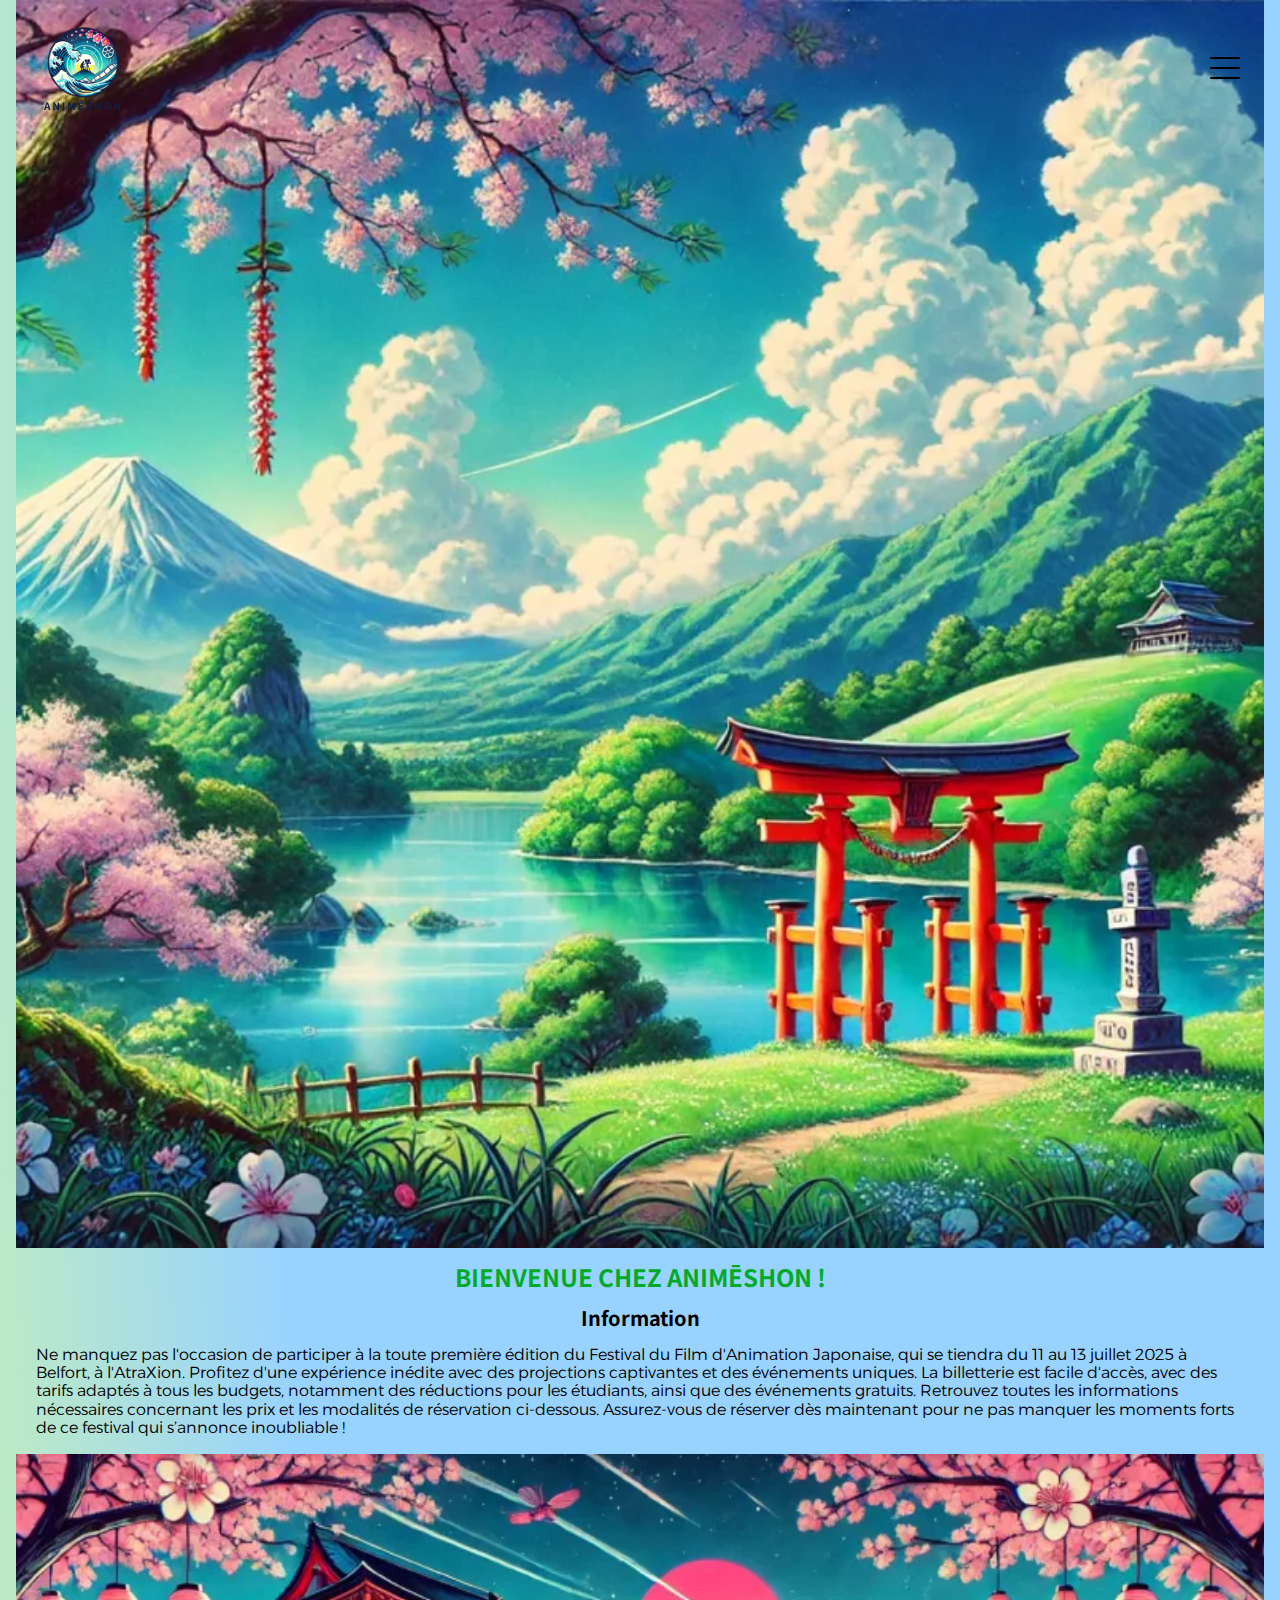
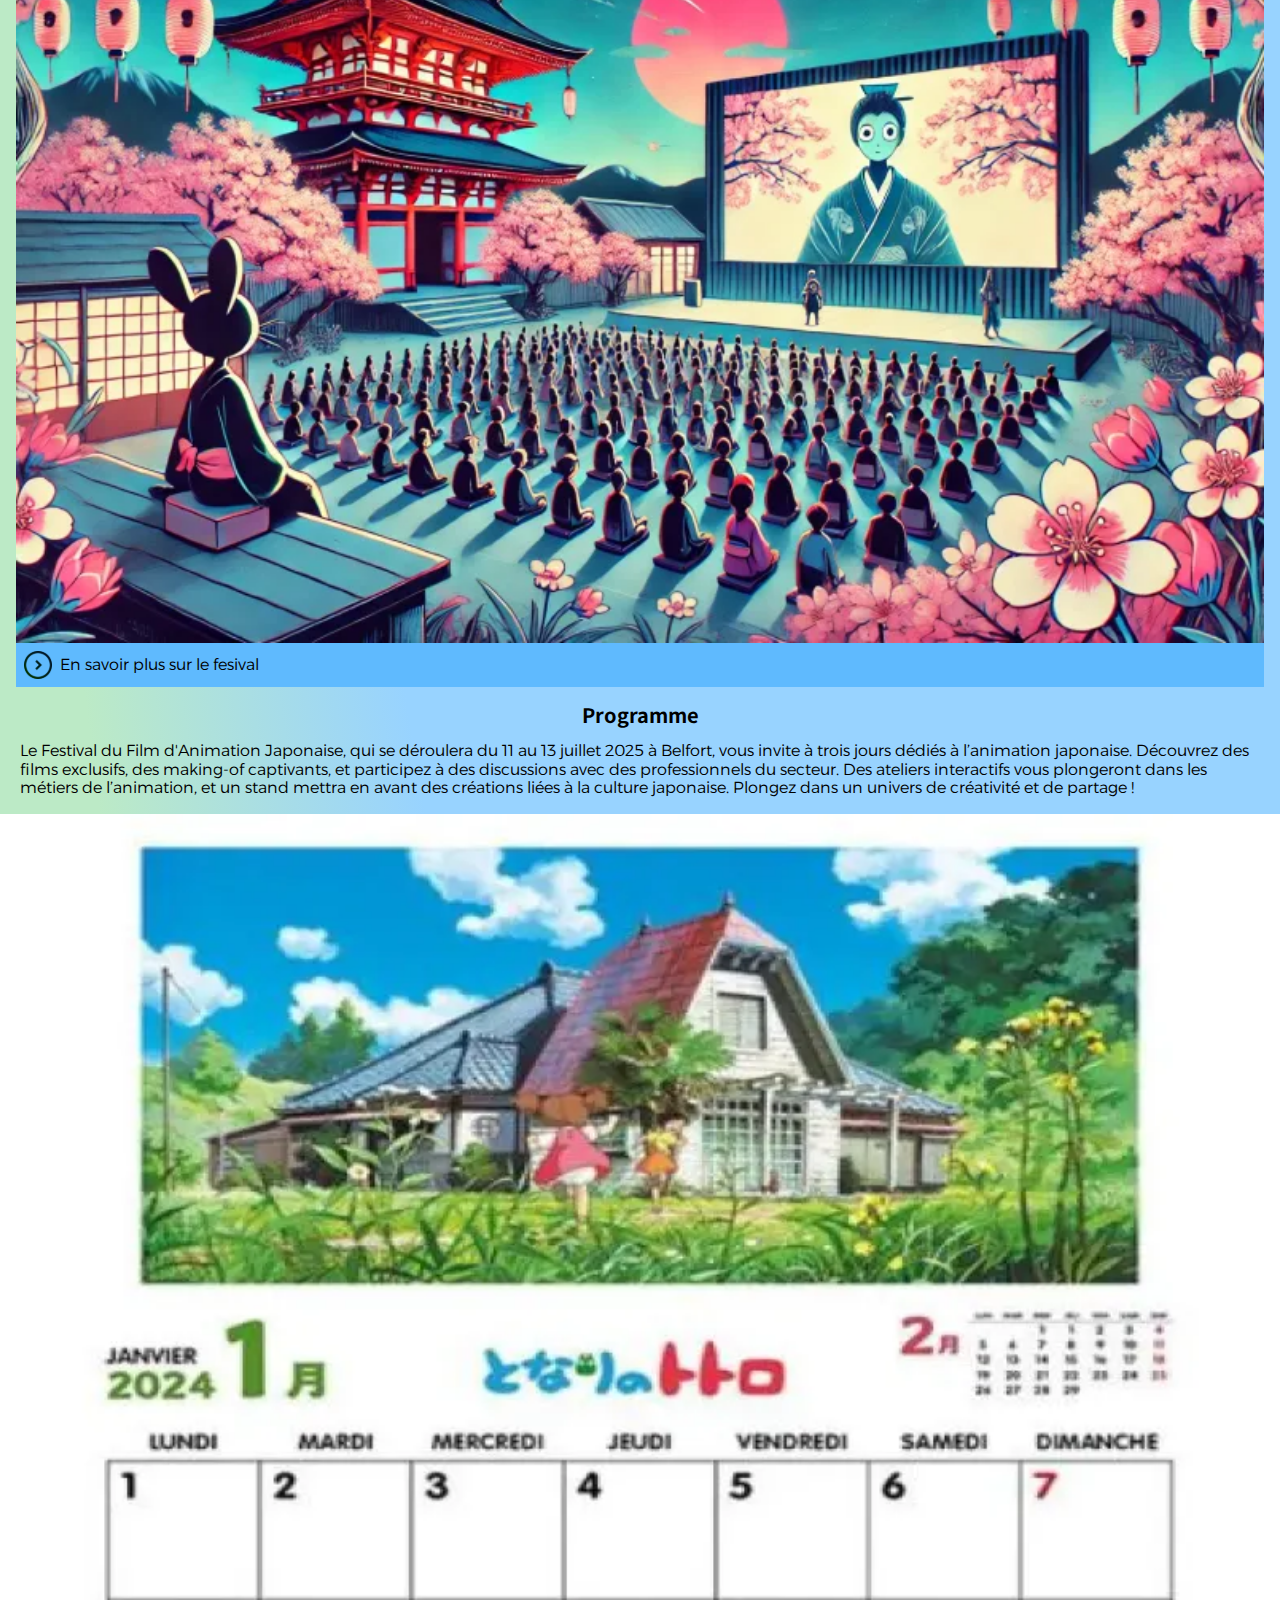
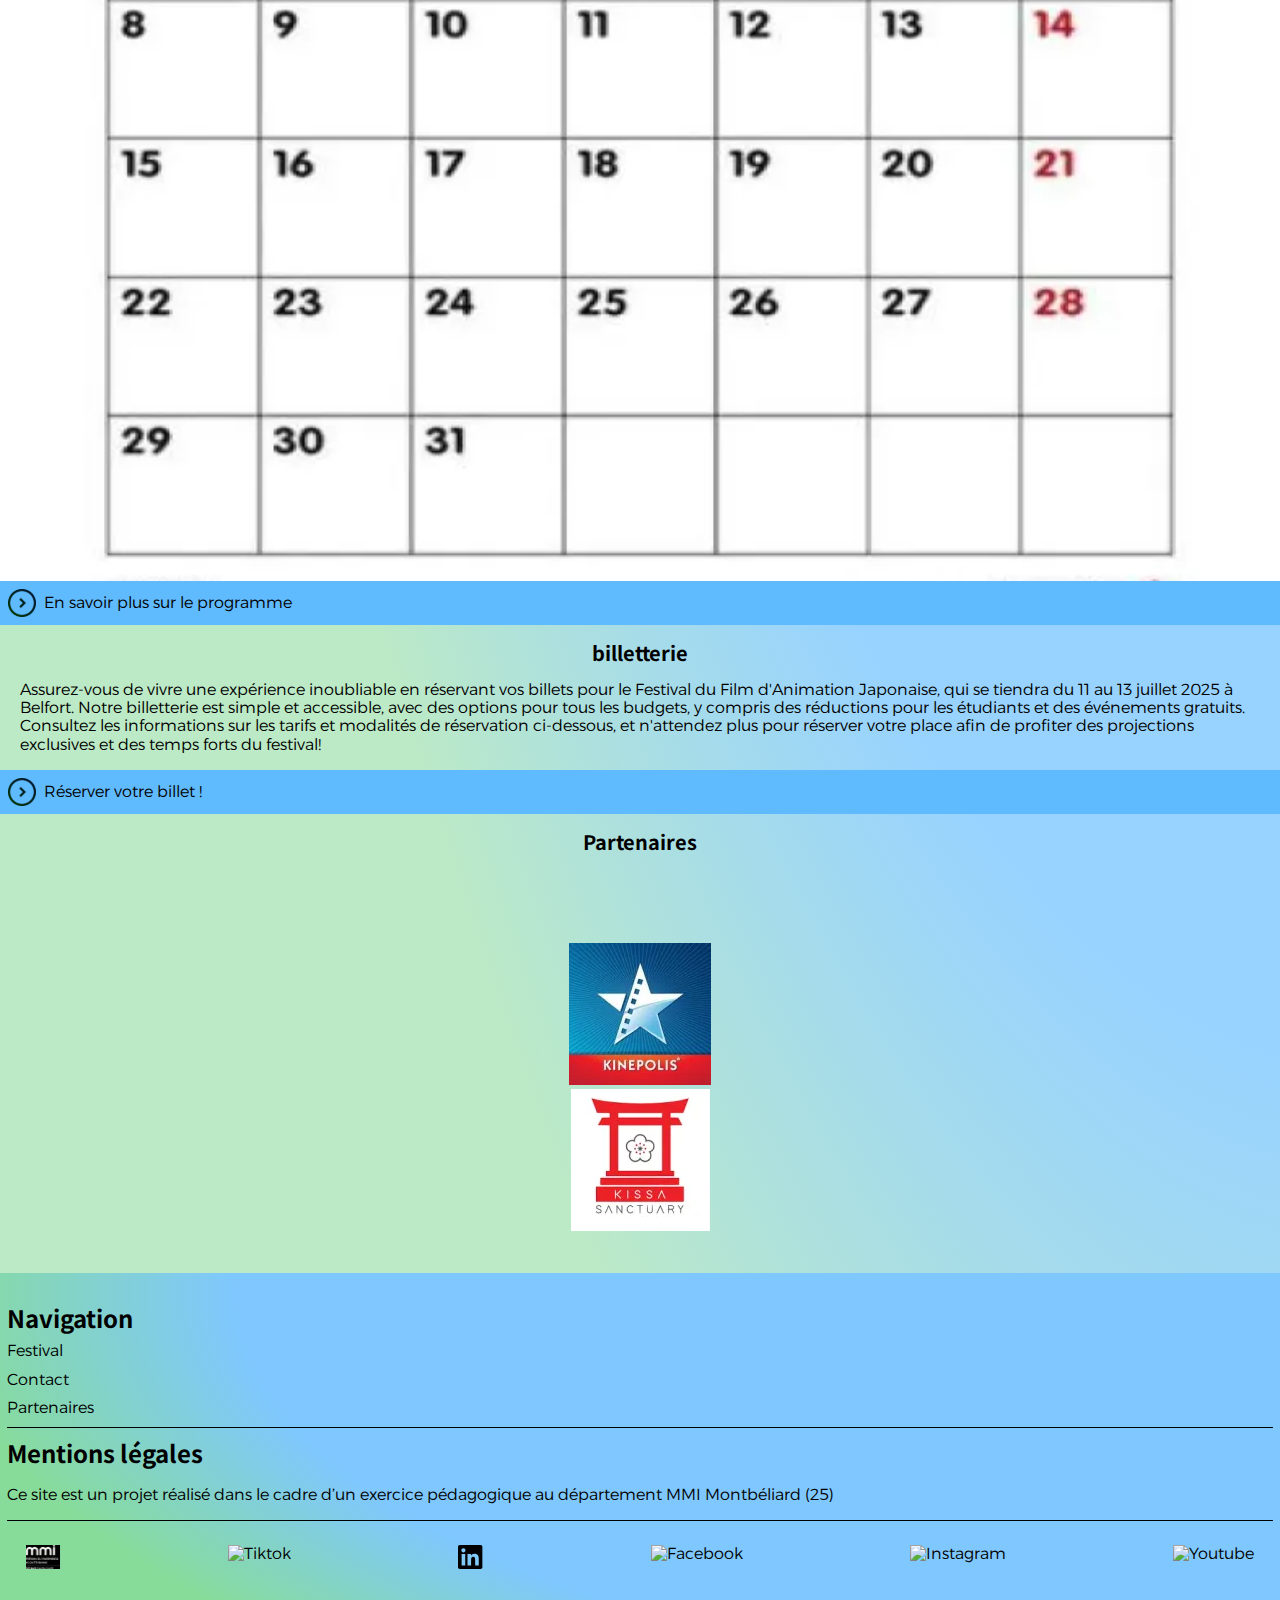
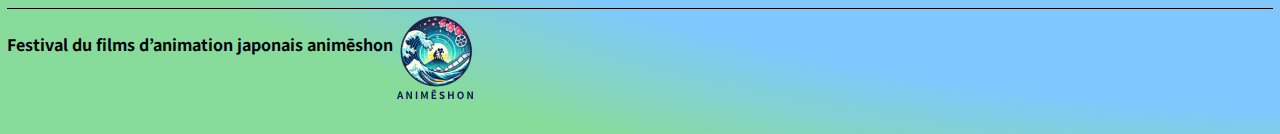
==== commit c9f4db99: "mise en forme" ====
--- a/index.html
+++ b/index.html
@@ -27,7 +27,7 @@
                     <a class="menu__link" href="programmation.html">Programmation</a>
                 </li>
                 <li class="menu__item">
-                    <a class="menu__link" href="filmographie.html">filmographie</a>
+                    <a class="menu__link" href="ilmographie.html">filmographie</a>
                 </li>
             </ul>
         </nav>
@@ -77,7 +77,7 @@
                         créativité et de partage !</p>
                     <div class="page__more-info"></div>
                     <img class="page__image" src="/assets/img/calendrier.webp" alt="image calendrier style anime">
-                    <a href="programmation.html" class="button-link">
+                    <a href="programmation.html" class="button-link" loading="lazy">
                         <img class="page__icon" src="/assets/icons/fleche 2.svg" alt="fleche du bouton">En savoir plus
                         sur le programme
                     </a>
@@ -98,7 +98,7 @@
                         afin de
                         profiter des projections exclusives et des temps forts du festival!</p>
                     <img class="page__image" src="/assets/img/billetteries.webp"
-                        alt="Deux personne s'embrassant devant un billet de cinéma géant en style animé">
+                        alt="Deux personne s'embrassant devant un billet de cinéma géant en style animé" loading="lazy">
 
                     <a href="autre_page.html" class="button-link">
                         <img class="page__icon" src="/assets/icons/fleche 2.svg" alt="fleche du bouton"> Réserver votre
@@ -109,21 +109,21 @@
                     <h2 class="page__subtitle">Partenaires</h2>
                     <ul>
                         <li><a href="https://www.bourgognefranchecomte.fr"><img src="/assets/img/région.webp"
-                                    alt="Logo région bourgogne_franche-comté"></a></li>
-                        <li><a href="https://www.grandbelfort.fr"><img src="/assets/img/grdbelfort.webp"
-                                    alt="logo grand belfort"></a></li>
+                                    alt="Logo région bourgogne_franche-comté" loading="lazy"></a></li>
+                        <li><a href="https://www.grandbelfort.fr" loading="lazy"><img src="/assets/img/grdbelfort.webp"
+                                    alt="logo grand belfort" loading="lazy"></a></li>
                         <li><a href="https://www.belfort-tourisme.com"><img src="/assets/img/TourismeBelfort.webp"
-                                    alt="Logo belfort tourisme"></a></li>
-                        <li><a href="https://www.glenat.com/manga"><img src="/assets/img/glenat.webp"
-                                    alt="logo glénat"></a></li>
-                        <li><a href="https://kinepolis.fr/cinémas/kinepolis-belfort/info/"><img
+                                    alt="Logo belfort tourisme" loading="lazy"></a></li>
+                        <li><a href="https://www.glenat.com/manga"><img src="/assets/img/glenat.webp" alt="logo glénat"
+                                    loading="lazy"></a></li>
+                        <li><a href="https://kinepolis.fr/cinémas/kinepolis-belfort/info/" loading="lazy"><img
                                     src="/assets/img/kinépolis.webp" alt="logo kinépolis"></a></li>
-                        <li><a href="https://www.facebook.com/kissa.sanctuary/"><img src="/assets/img/kissa.webp"
-                                    alt="logo kissa sanctuary"></a></li>
+                        <li><a href="https://www.facebook.com/kissa.sanctuary/" loading="lazy"><img
+                                    src="/assets/img/kissa.webp" alt="logo kissa sanctuary"></a></li>
                         <li><a href="https://www.gakkodento.info"><img src="/assets/img/gakkdento.webp"
-                                    alt="logo gakkodento"></a></li>
+                                    alt="logo gakkodento" loading="lazy"></a></li>
                         <li><a href="https://www.necronomi-con.com"><img src="/assets/img/necronomicon.webp"
-                                    alt="logo necronomicon"></a></li>
+                                    alt="logo necronomicon" loading="lazy"></a></li>
                     </ul>
                 </section>
         </main>
@@ -156,7 +156,7 @@
         </section>
         <section>
             <h5>Festival du films d’animation japonais animēshon</h5>
-            <img src="/assets/icons/LOGO.svg" alt="logo">
+            <a href="/index.html"><img src="/assets/icons/LOGO.svg" alt="logo"></a>
         </section>
     </footer>
 </body>
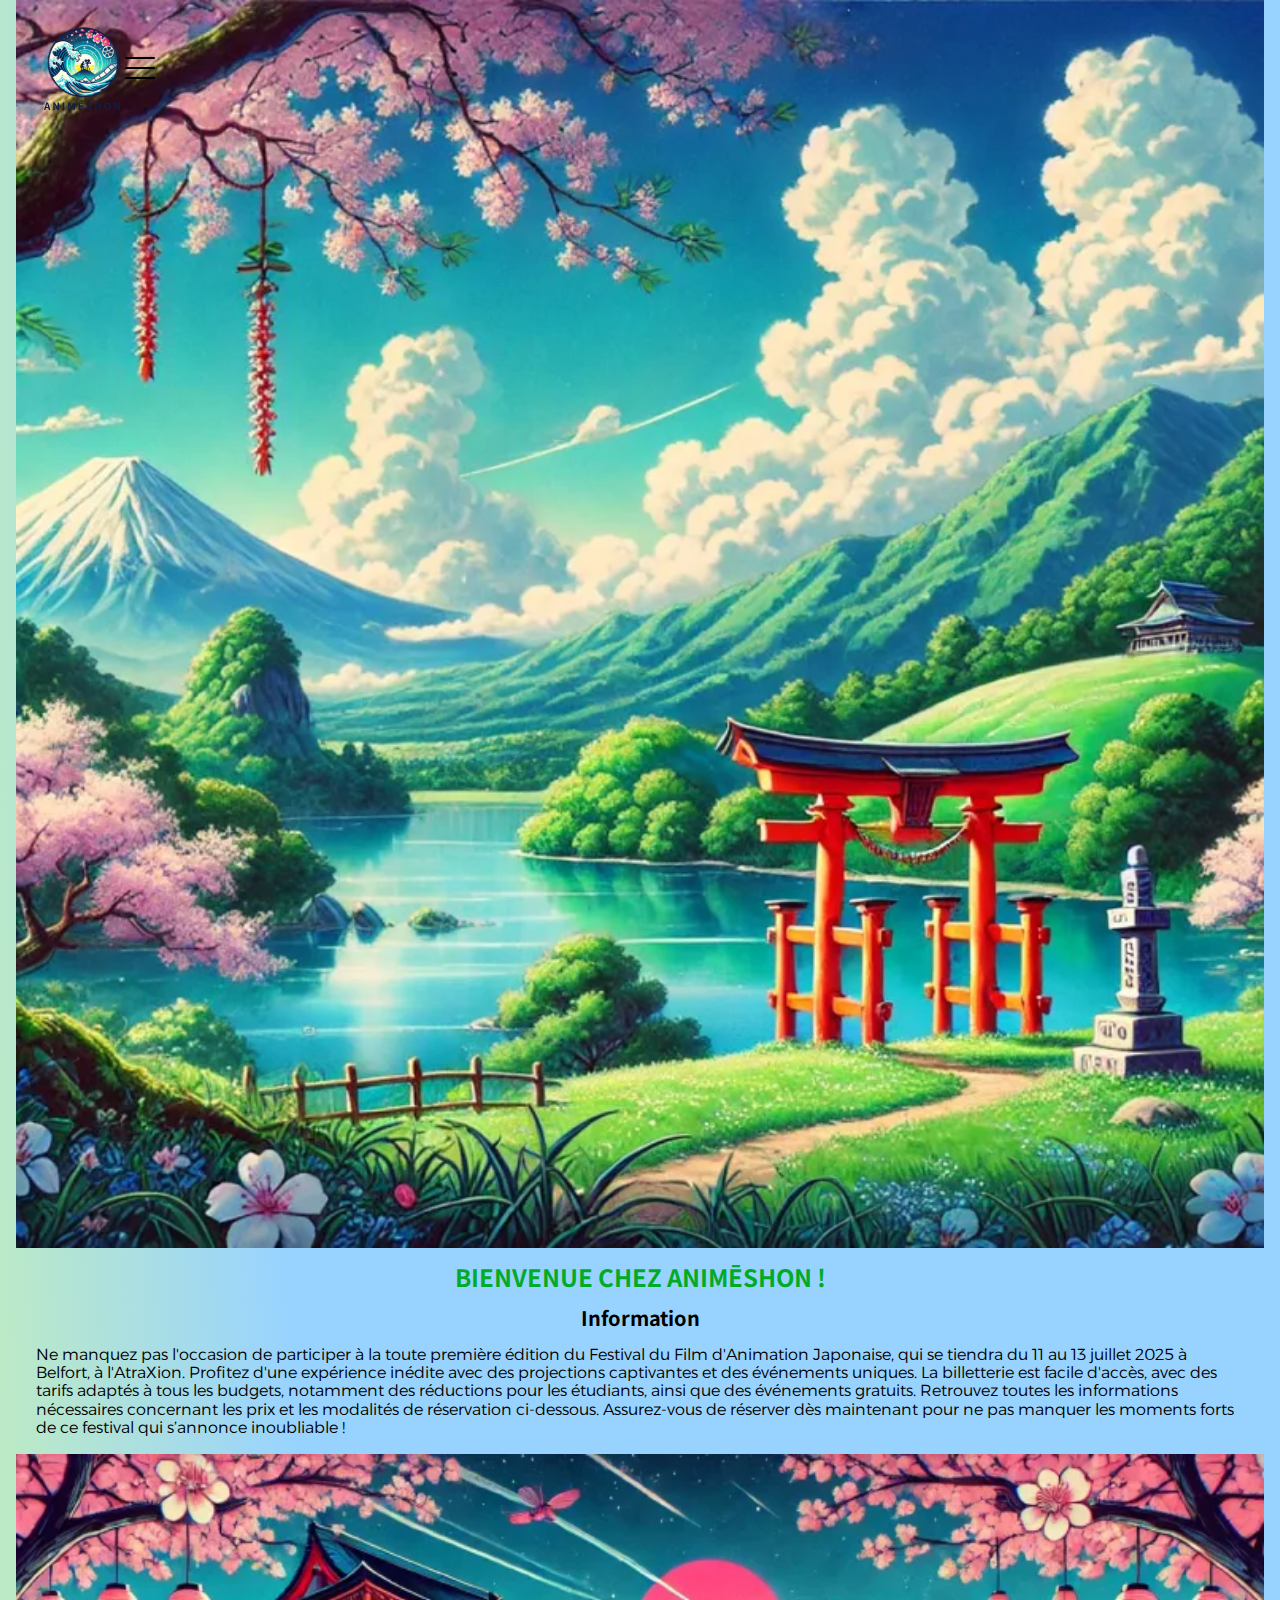
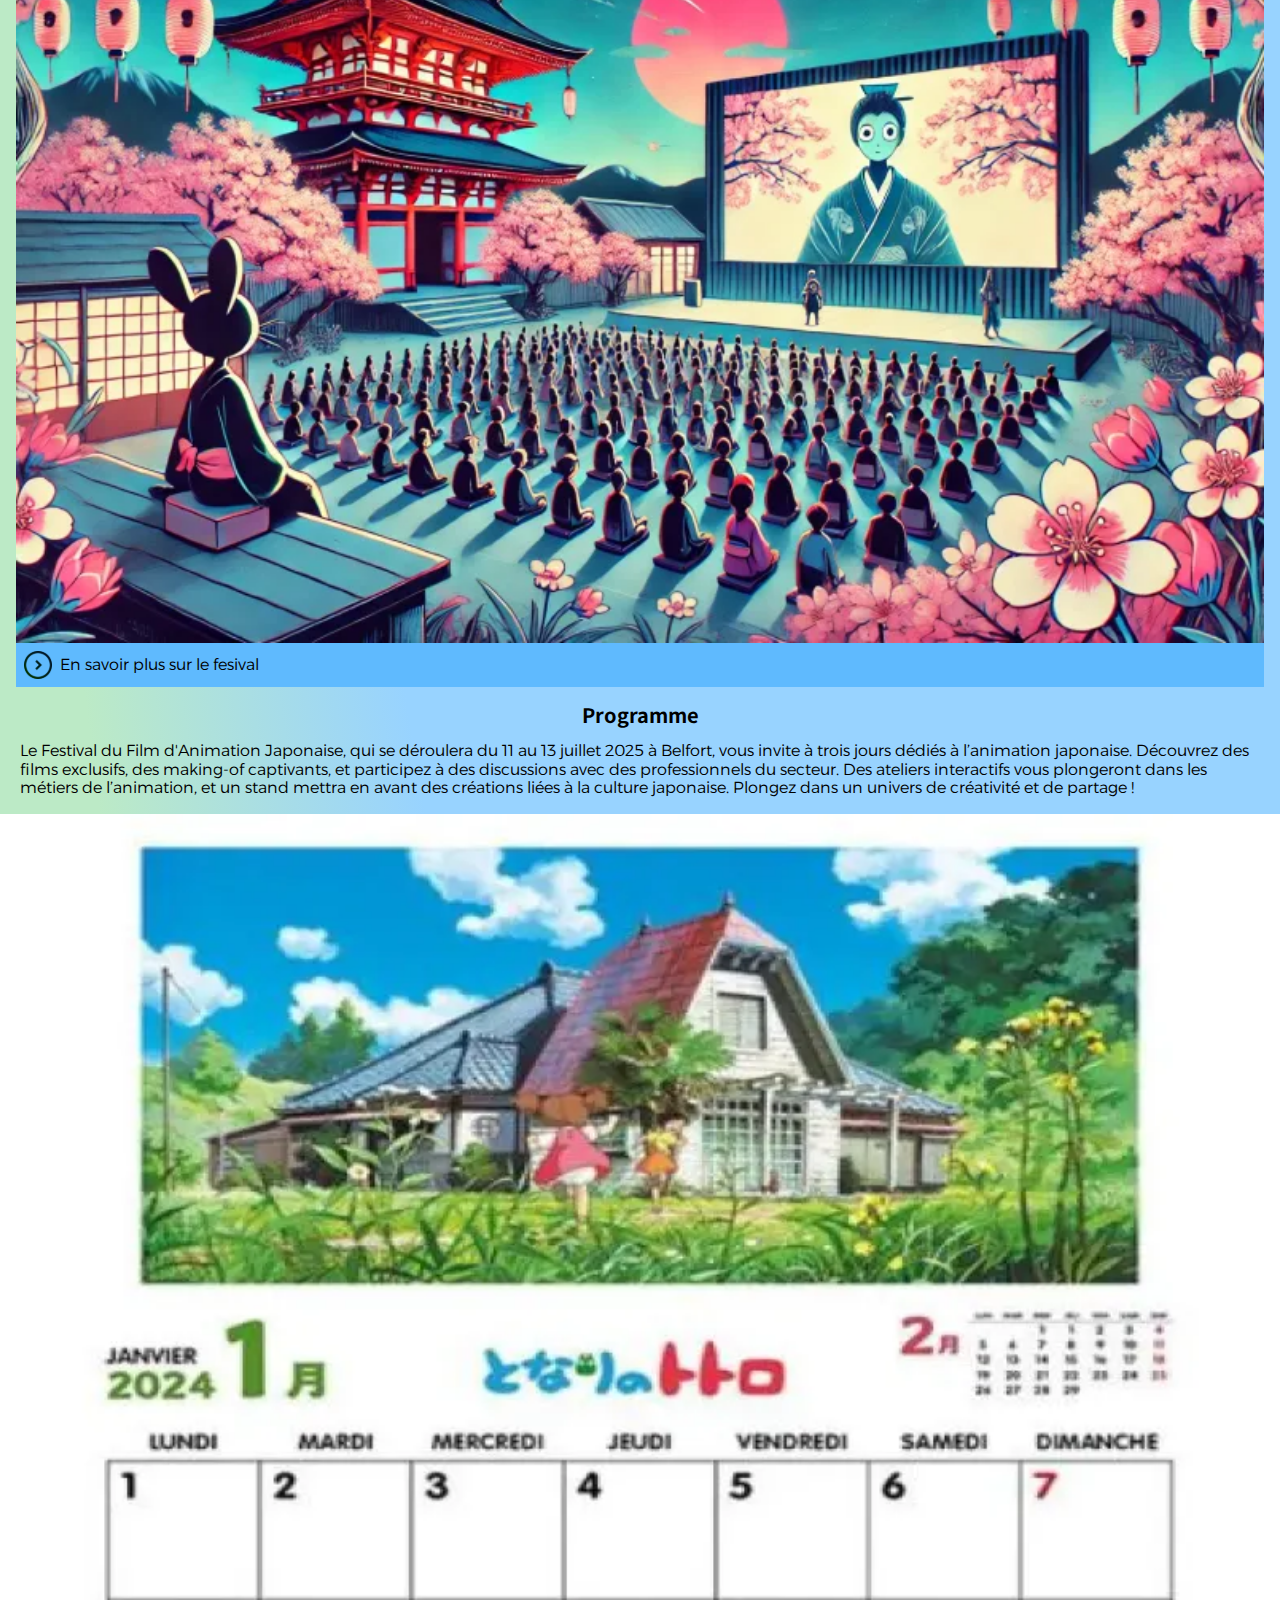
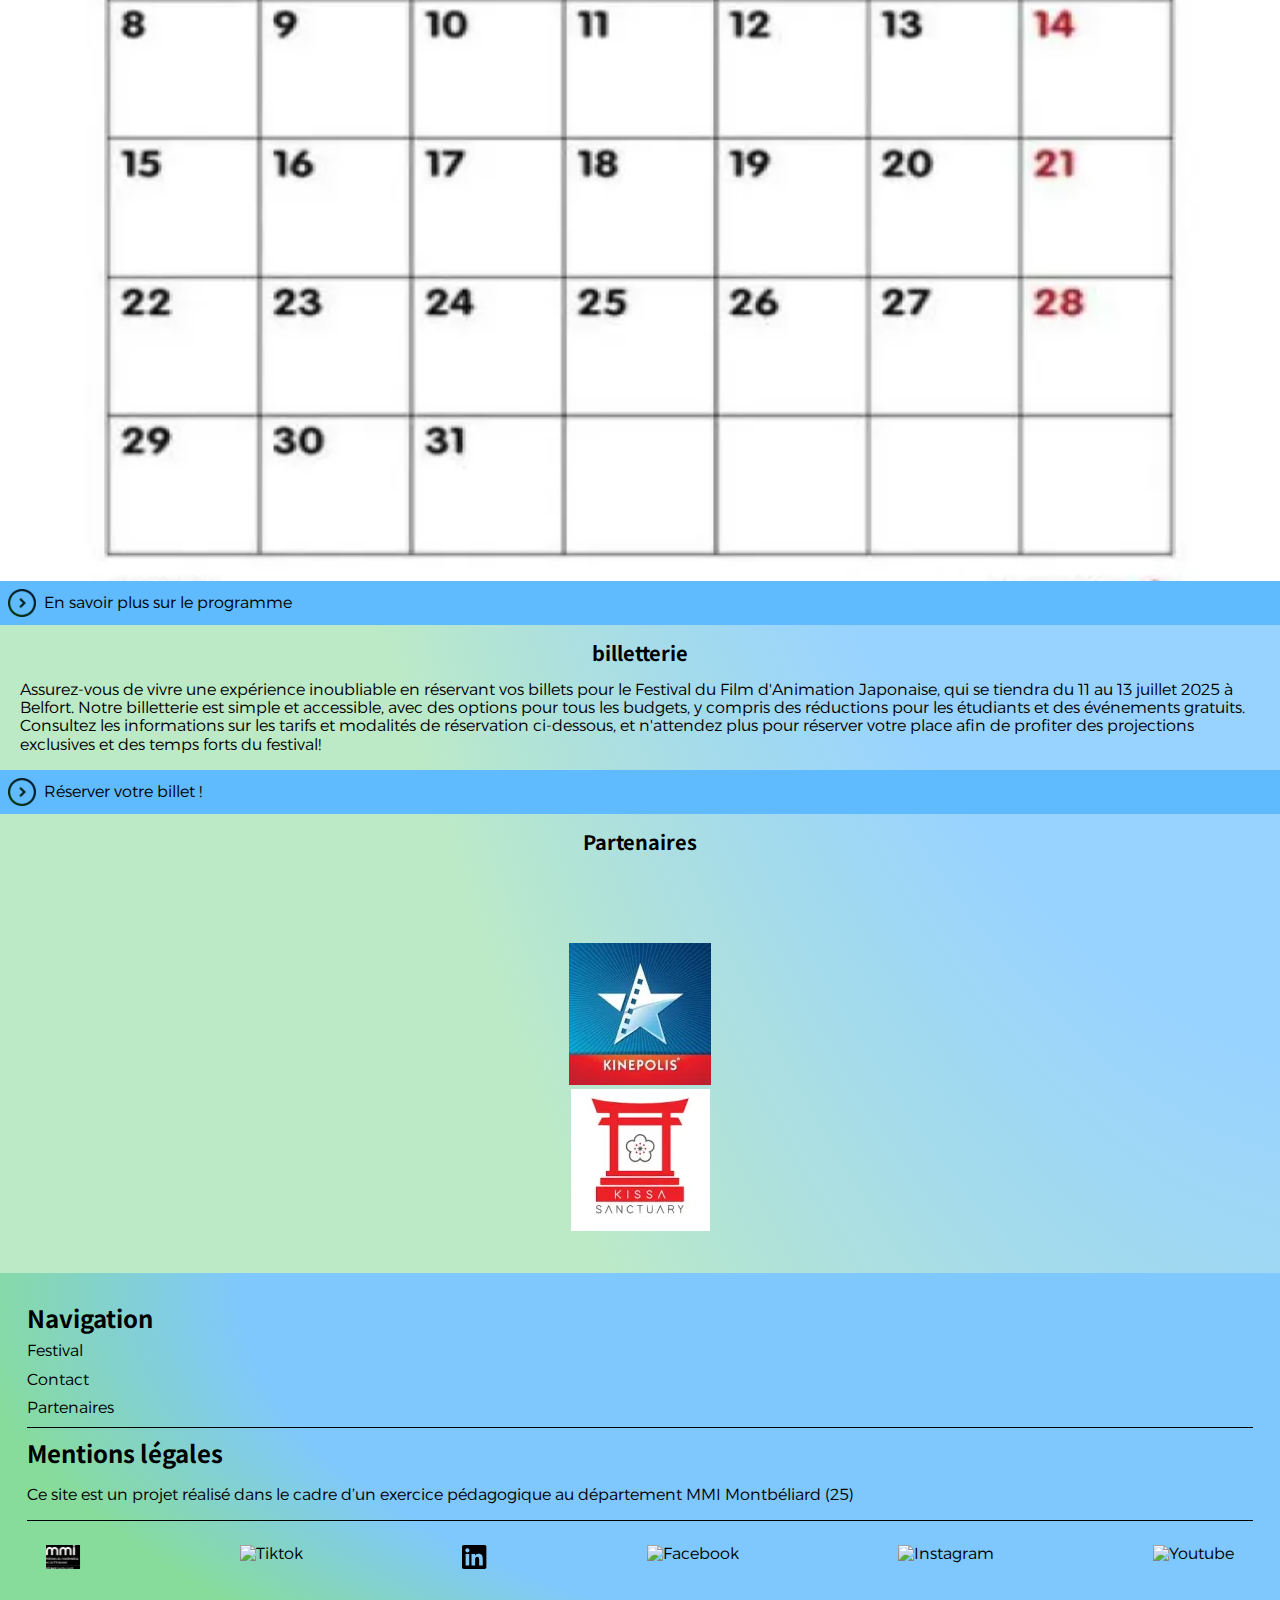
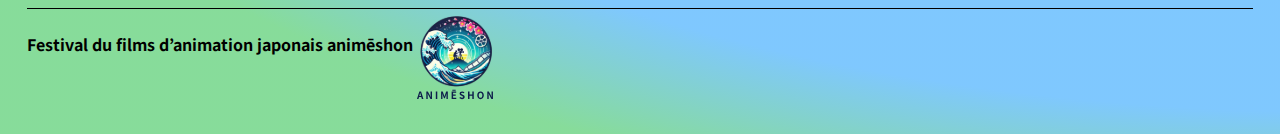
==== commit e20358ab: "mise en forme css" ====
--- a/index.html
+++ b/index.html
@@ -27,7 +27,7 @@
                     <a class="menu__link" href="programmation.html">Programmation</a>
                 </li>
                 <li class="menu__item">
-                    <a class="menu__link" href="ilmographie.html">filmographie</a>
+                    <a class="menu__link" href="Filmographie.html">filmographie</a>
                 </li>
             </ul>
         </nav>
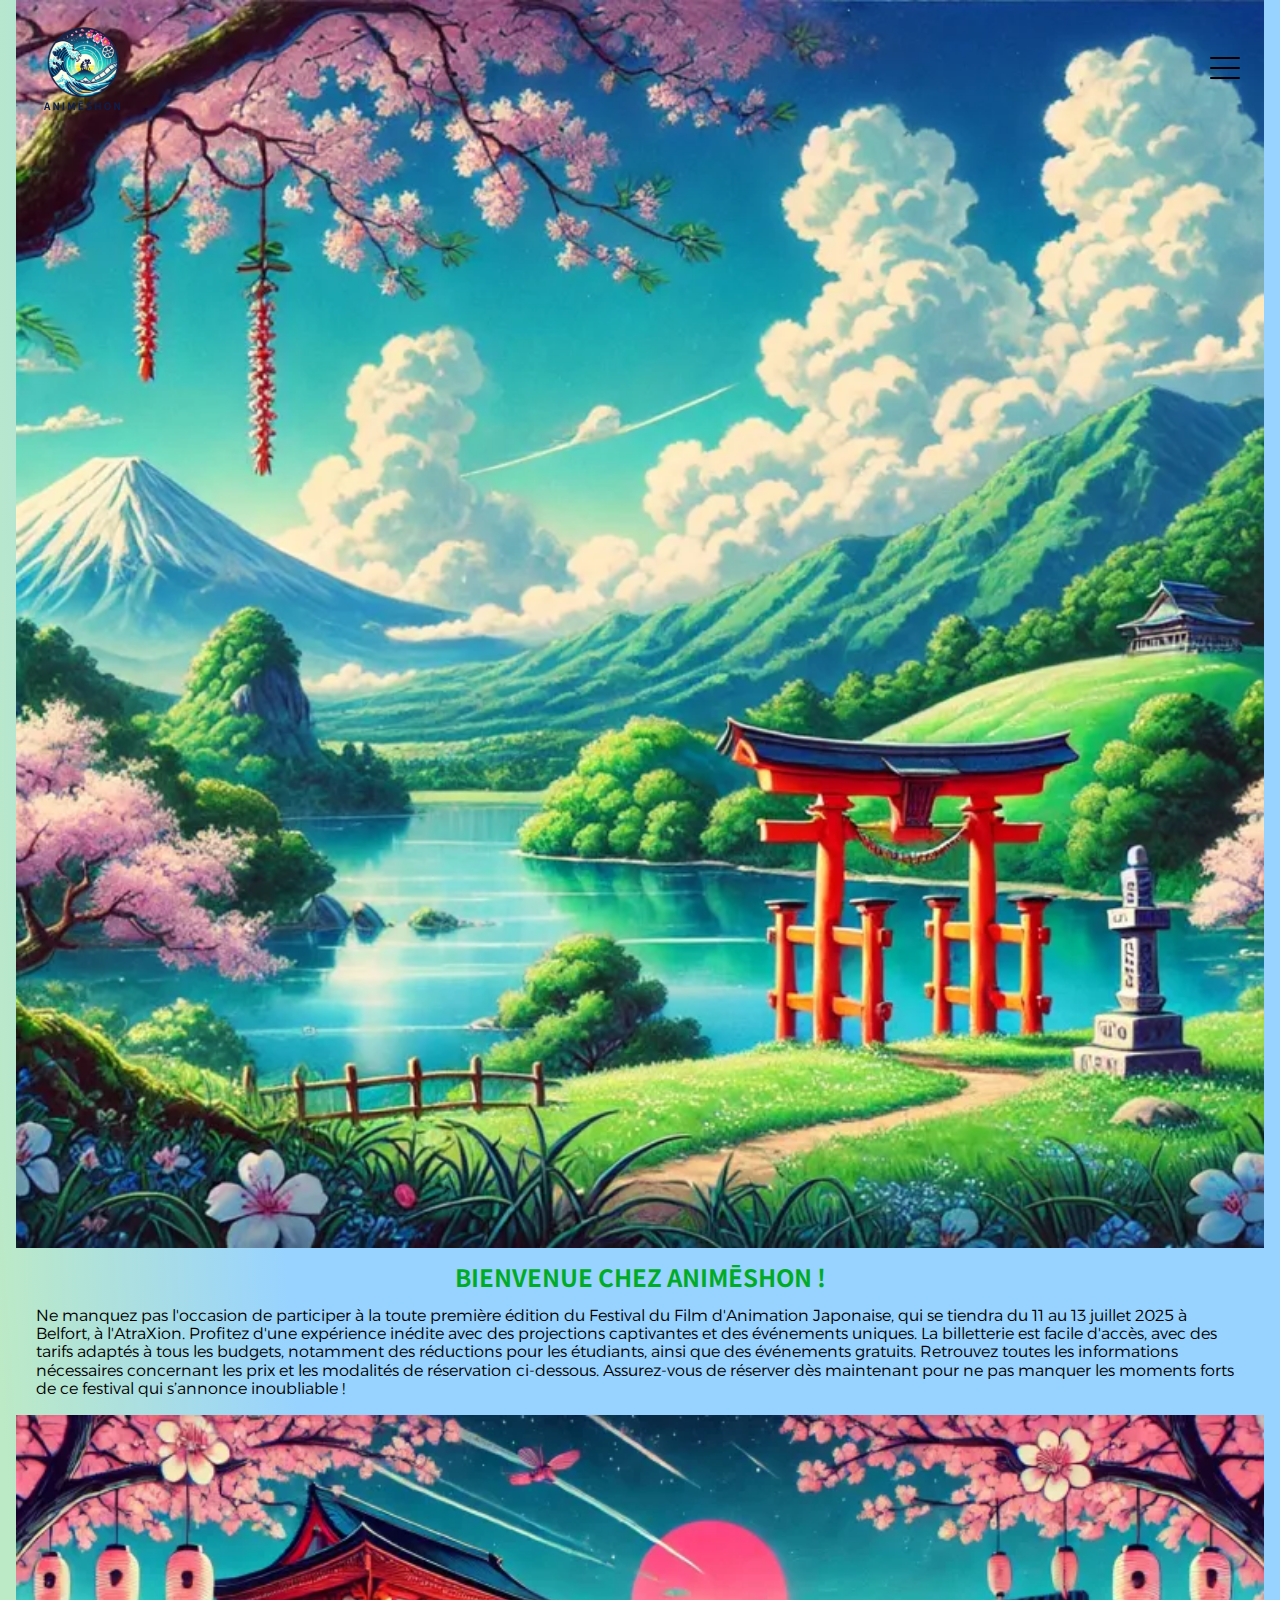
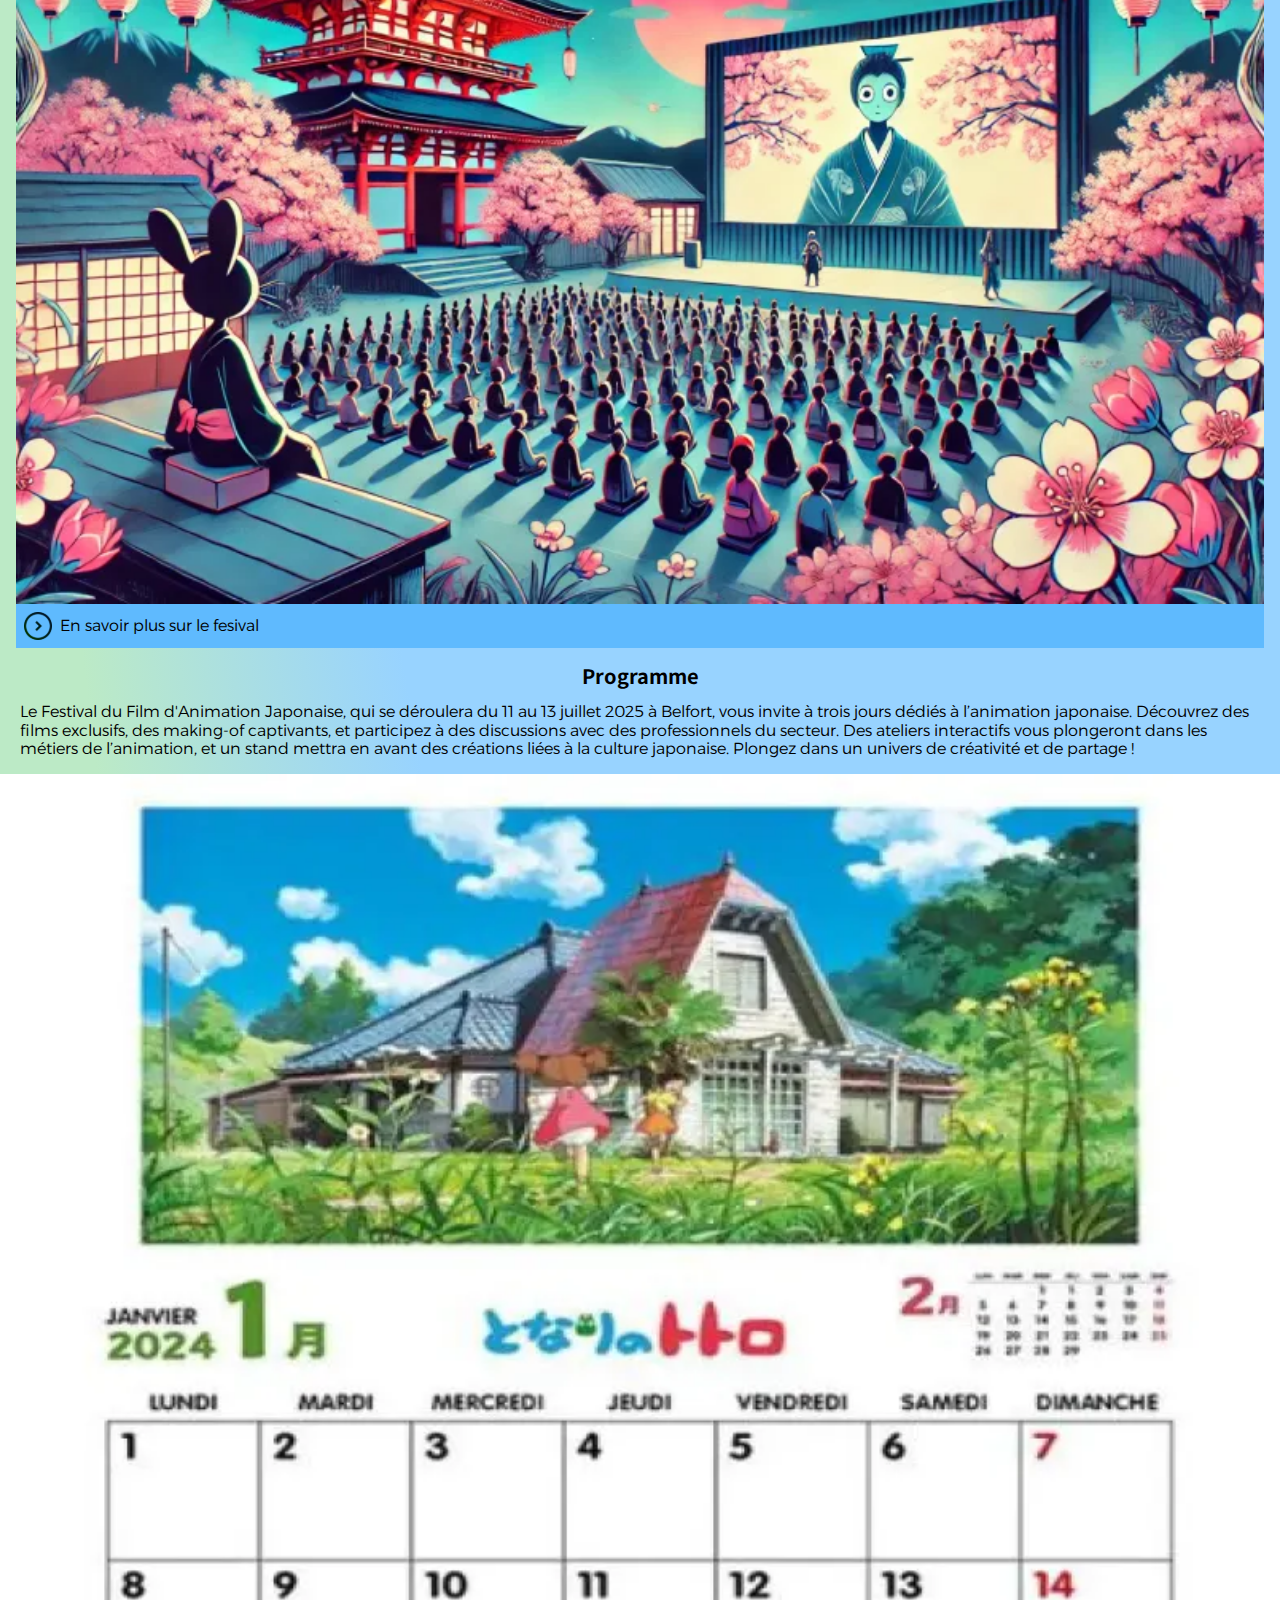
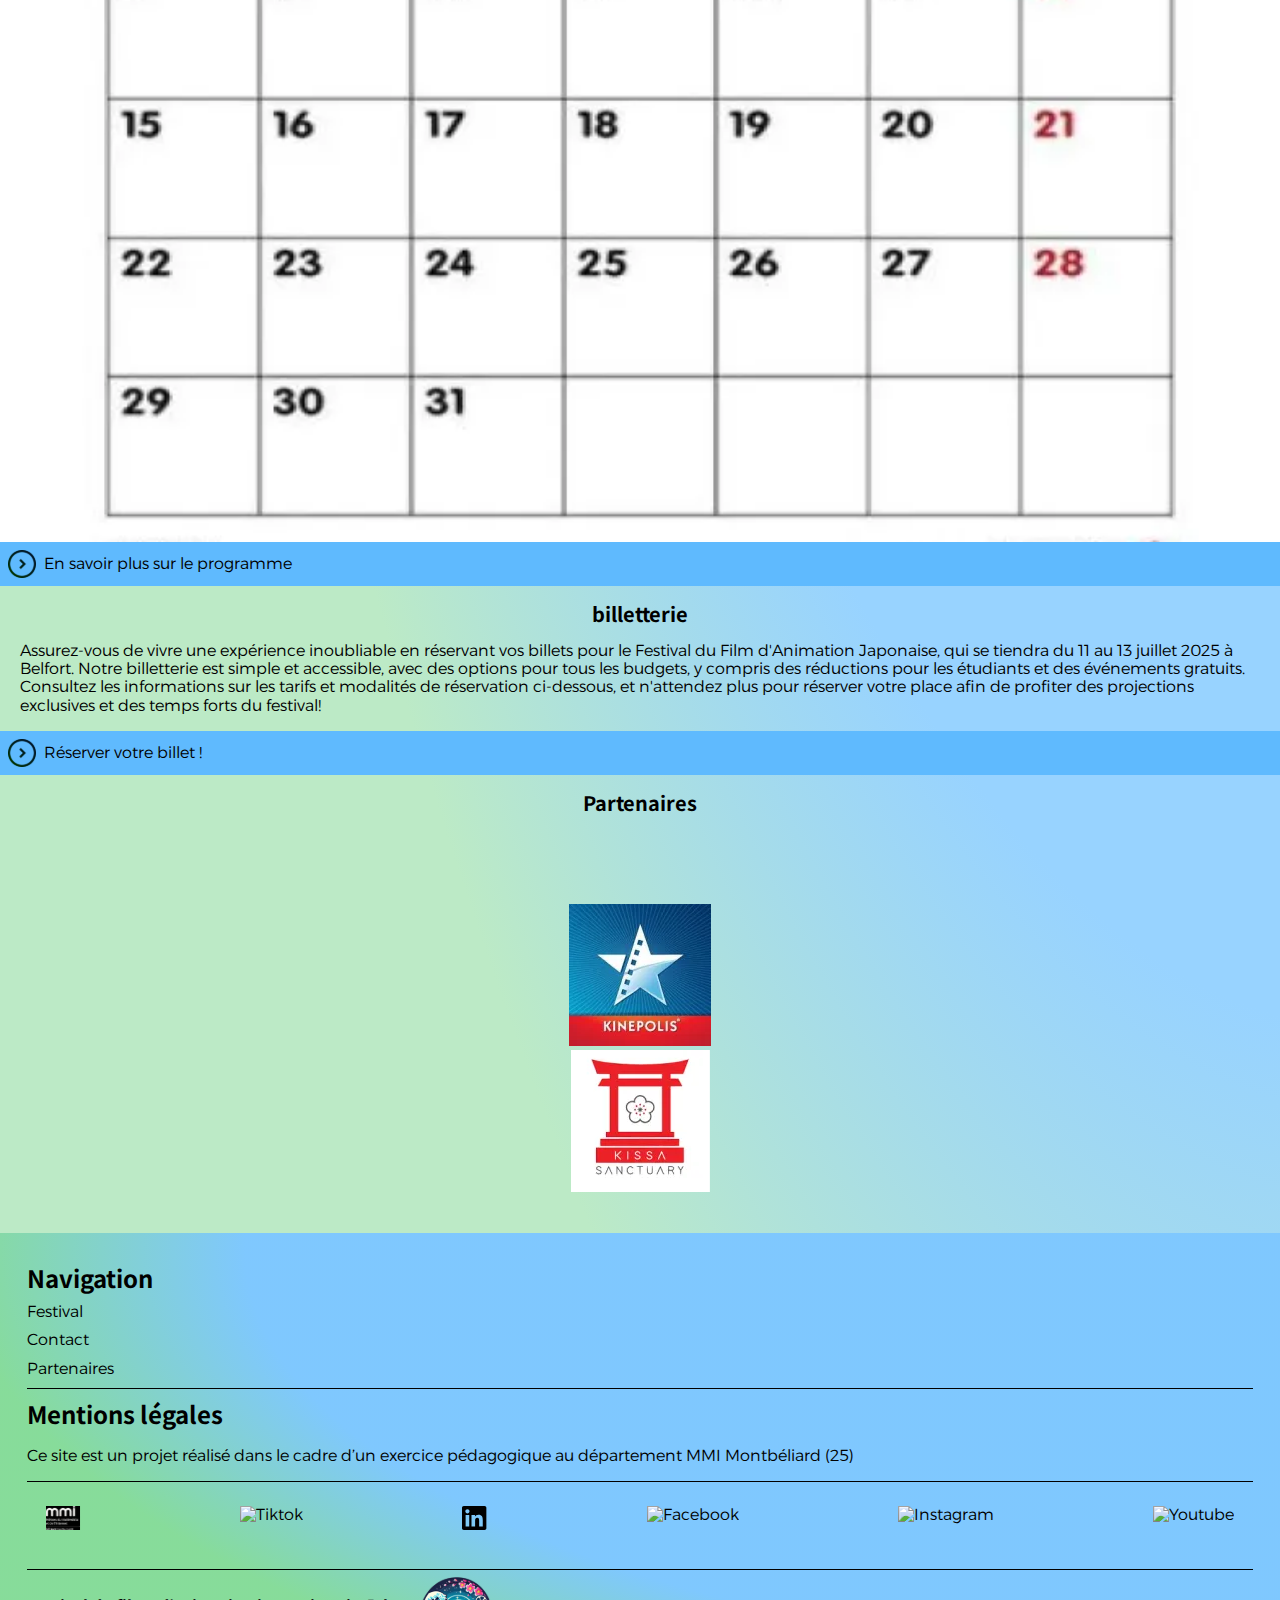
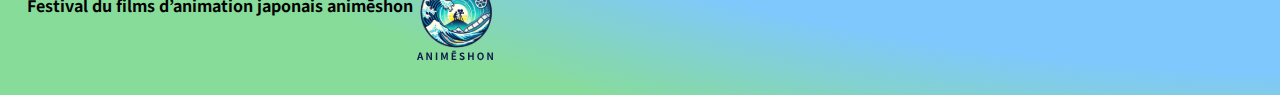
==== commit f534b79d: "derniere mise en forme css et html" ====
--- a/index.html
+++ b/index.html
@@ -39,7 +39,6 @@
                     <img class="page__image page__image--welcome" src="/assets/img/Acccueil.webp"
                         alt="image representant des décord du japon en style animé">
                     <h1 class="page__title">Bienvenue chez animēshon !</h1>
-                    <h2 class="page__subtitle">Information</h2>
                     <p class="page__text">Ne manquez pas l'occasion de participer à la toute première édition du
                         Festival du Film
                         d'Animation Japonaise, qui se
@@ -146,12 +145,12 @@
         </section>
         <section class="footer_socials">
             <ul>
-                <li><a href=""><img src="/assets/icons/logo_mmi.svg" alt="Logo MMI"></a></li>
-                <li><a href=""><img src="/assets/icons/TIKTOK.svg" alt="Tiktok"></a></li>
-                <li><a href=""><img src="/assets/icons/Linkedin.svg" alt="Linkedin"></a></li>
-                <li><a href=""><img src="/assets/icons/FACEBOOK.svg" alt="Facebook"></a></li>
-                <li><a href=""><img src="/assets/icons/INSTAGRAM.svg" alt="Instagram"></a></li>
-                <li><a href=""><img src="/assets/icons/YOUTUBE.svg" alt="Youtube"></a></li>
+                <li><a href="https://www.iut-nfc.univ-fcomte.fr/b-u-t-metiers-du-multimedia-et-de-linternet/"><img src="/assets/icons/logo_mmi.svg" alt="Logo MMI"></a></li>
+                <li><a href="https://www.tiktok.com/@mmi_montbeliard"><img src="/assets/icons/TIKTOK.svg" alt="Tiktok"></a></li>
+                <li><a href="https://www.linkedin.com/school/mmimontbeliard/posts/?feedView=all"><img src="/assets/icons/Linkedin.svg" alt="Linkedin"></a></li>
+                <li><a href="https://www.facebook.com/mmimontbeliard/?locale=fr_FR"><img src="/assets/icons/FACEBOOK.svg" alt="Facebook"></a></li>
+                <li><a href="https://www.instagram.com/mmi_montbeliard?utm_source=ig_web_button_share_sheet&igsh=ZDNlZDc0MzIxNw=="><img src="/assets/icons/INSTAGRAM.svg" alt="Instagram"></a></li>
+                <li><a href="https://www.youtube.com/channel/UCgW7jR8McJwjxPh0fDQaXGg/videos"><img src="/assets/icons/YOUTUBE.svg" alt="Youtube"></a></li>
             </ul>
         </section>
         <section>
